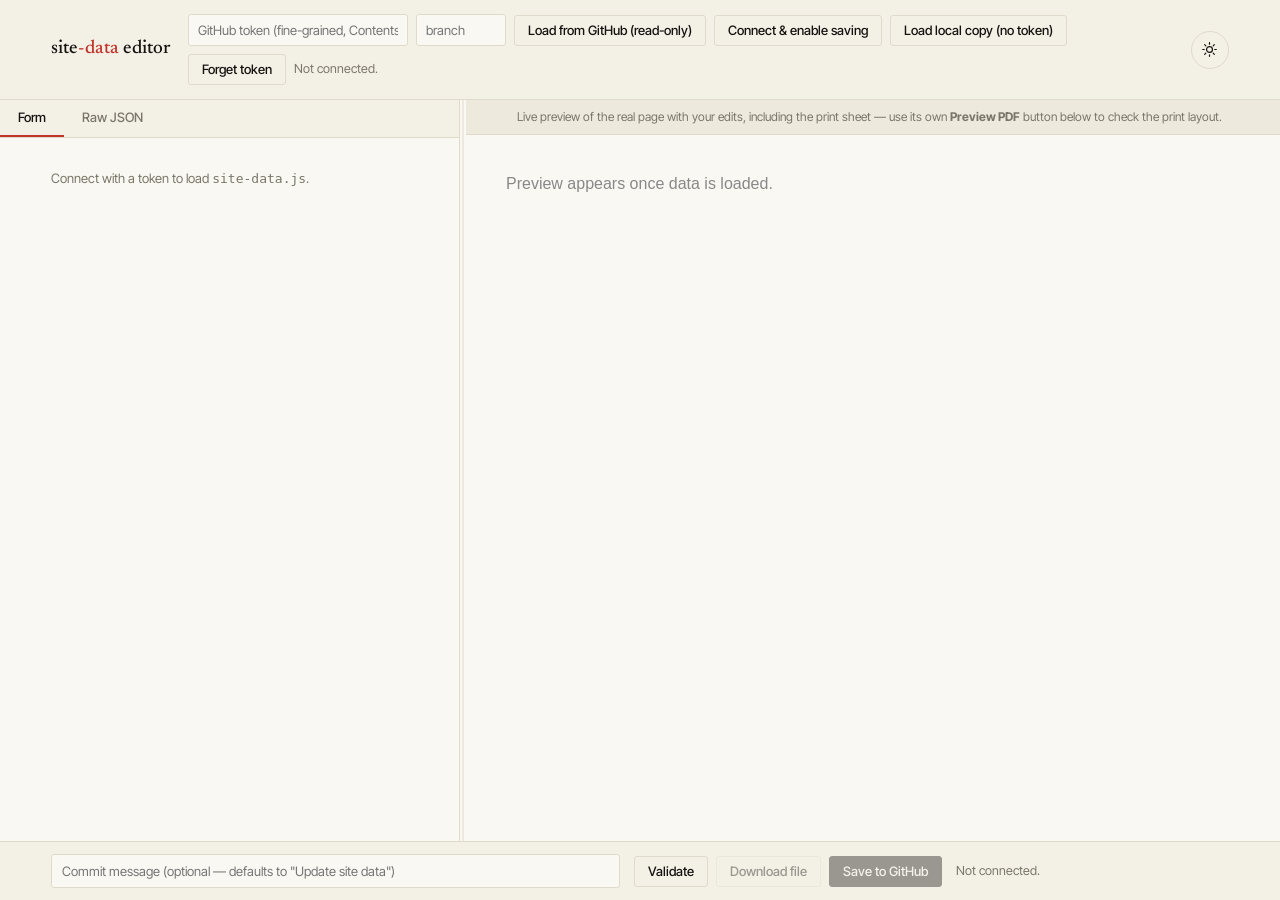
==== admin.html @ d41ab2a5 "Portfolio v2.0" ====
<!doctype html>
<html lang="en">
<head>
<meta charset="UTF-8">
<meta name="viewport" content="width=device-width, initial-scale=1">
<meta name="robots" content="noindex, nofollow">
<title>Site data — admin</title>
<link rel="preconnect" href="https://fonts.googleapis.com">
<link rel="preconnect" href="https://fonts.gstatic.com" crossorigin>
<link href="https://fonts.googleapis.com/css2?family=Inter+Tight:wght@400;500;600&family=Newsreader:ital,opsz,wght@0,6..72,300;0,6..72,400;0,6..72,500;0,6..72,600;1,6..72,300;1,6..72,400&display=swap" rel="stylesheet">
<link rel="stylesheet" href="theme.css">
<style>
  /* This page is not part of the public site's design system — it borrows
     the Hybrid tokens from theme.css for visual continuity, but everything
     below is admin-only layout and is never read by index.html. */

  *{box-sizing:border-box}
  html,body{height:100%}
  :root{--editor-w:460px}
  body{margin:0; background:var(--paper); color:var(--ink-2);
    font:400 15px/1.5 "Inter Tight",system-ui,sans-serif; display:flex; flex-direction:column}

  h1,h2,legend{font-family:"Newsreader",serif; color:var(--ink); font-weight:500}

  /* ---- top bar --------------------------------------------------------- */
  header{border-bottom:1px solid var(--rule); padding:14px var(--pad);
    display:flex; align-items:center; gap:18px; flex-wrap:wrap; background:var(--raise)}
  header h1{font-size:19px; margin:0; white-space:nowrap}
  header h1 em{font-style:normal; color:var(--accent)}
  .conn{display:flex; align-items:center; gap:8px; flex-wrap:wrap; flex:1}
  .conn input[type="password"],.conn input[type="text"]{
    font:400 13px/1 "Inter Tight"; padding:7px 9px; border:1px solid var(--rule);
    border-radius:3px; background:var(--paper); color:var(--ink); min-width:0}
  .conn input[type="password"]{width:220px}
  .conn input.branch{width:90px}
  #connStatus{font-size:12.5px; color:var(--muted)}
  button{font:500 13px/1 "Inter Tight"; padding:8px 13px; border:1px solid var(--ink);
    background:var(--ink); color:var(--block-ink); border-radius:3px; cursor:pointer}
  button.ghost{background:transparent; color:var(--ink); border-color:var(--rule)}
  button.ghost:hover{border-color:var(--ink)}
  button:disabled{opacity:.4; cursor:not-allowed}
  button:focus-visible,input:focus-visible,select:focus-visible,textarea:focus-visible{
    outline:2px solid var(--accent); outline-offset:2px}

  /* Reuses the live site's own toggle pattern (theme.css .tog / html[data-theme]) so
     the admin chrome and the previewed page share one visual language for it. */
  .tog{margin-left:4px; width:38px; height:38px; padding:0; flex:none; display:grid; place-items:center;
    border-radius:50%; border:1.5px solid var(--rule); background:transparent; color:var(--ink);
    transition:border-color var(--fast), transform var(--mid) var(--spring)}
  .tog:hover{border-color:var(--accent); transform:rotate(-28deg)}
  .tog svg{width:17px; height:17px}
  .tog .moon{display:none}
  html[data-theme="dark"] .tog .sun{display:none}
  html[data-theme="dark"] .tog .moon{display:block}

  /* ---- body split -------------------------------------------------------*/
  main{flex:1; display:grid; grid-template-columns:var(--editor-w) 6px 1fr; min-height:0}
  .pane{min-height:0; display:flex; flex-direction:column; padding:0}
  .pane-left{border-right:1px solid var(--rule)}
  .resizer{cursor:col-resize; position:relative; background:transparent}
  .resizer::after{content:""; position:absolute; inset:0 -3px; }
  .resizer::before{content:""; position:absolute; left:50%; top:0; bottom:0; width:1px;
    background:var(--rule); transform:translateX(-50%); transition:background-color var(--fast)}
  .resizer:hover::before,.resizer.dragging::before{background:var(--accent)}
  body.resizing{cursor:col-resize; user-select:none}
  body.resizing iframe{pointer-events:none}
  .tabs{display:flex; border-bottom:1px solid var(--rule); background:var(--raise)}
  .tabs button{flex:none; background:transparent; border:none; border-radius:0;
    color:var(--muted); padding:11px 18px; border-bottom:2px solid transparent}
  .tabs button.active{color:var(--ink); border-bottom-color:var(--accent)}
  .tab-body{flex:1; overflow:auto; padding:18px var(--pad)}

  /* ---- mobile tab switcher (hidden on desktop; see RESPONSIVE) ---------*/
  .mobile-tabs{display:none}

  /* ---- form -------------------------------------------------------------*/
  fieldset.field-object{border:none; margin:0 0 26px; padding:0; min-width:0}
  fieldset.field-object legend{font-size:16px; padding:0 0 8px; margin-bottom:6px;
    border-bottom:1px solid var(--rule); width:100%}
  fieldset.field-object > fieldset.field-object{margin-left:14px; padding-left:14px;
    border-left:1px solid var(--rule-2)}
  label.field{display:block; margin:0 0 12px}
  label.field > span.field-label{display:block; font:600 13px/1.3 "Inter Tight";
    letter-spacing:.01em; color:var(--ink); margin-bottom:6px}
  .field input[type="text"],.field textarea,.field select{
    width:100%; font:400 14px/1.4 "Inter Tight"; padding:8px 10px;
    border:1px solid var(--rule); border-radius:3px; background:var(--paper); color:var(--ink)}
  .field textarea{resize:vertical; min-height:56px}
  .field.checkbox-field{display:flex; align-items:center; gap:8px}
  .field.checkbox-field span.field-label{margin:0}

  .field-array > .field-label{display:block; font:600 13px/1.3 "Inter Tight";
    letter-spacing:.01em; color:var(--ink); margin:0 0 9px}
  .array-list{display:flex; flex-direction:column; gap:8px; margin-bottom:8px}
  .array-leaf-row{display:flex; gap:6px; align-items:flex-start}
  .array-leaf-row input,.array-leaf-row textarea{flex:1}
  .icon-btn{width:26px; height:26px; padding:0; flex:none; line-height:1;
    background:var(--sink); color:var(--ink); border:1px solid var(--rule); border-radius:3px}
  .icon-btn:hover{border-color:var(--ink)}

  .array-card{border:1px solid var(--rule); border-radius:4px; background:var(--raise)}
  .array-card-header{display:flex; align-items:center; gap:8px; padding:9px 10px}
  .array-card-title{flex:1; font:500 13.5px/1.3 "Inter Tight"; color:var(--ink);
    overflow:hidden; text-overflow:ellipsis; white-space:nowrap}
  .array-toggle{background:transparent; border:none; color:var(--muted); font-size:13px;
    padding:0 4px; width:auto; cursor:pointer}
  .array-card-controls{display:flex; gap:4px}
  .array-card-body{padding:4px 14px 14px; border-top:1px solid var(--rule)}
  .present-toggle{display:flex; align-items:center; gap:6px; font-size:12.5px; color:var(--muted)}
  .year-row{display:flex; align-items:center; gap:10px; flex-wrap:wrap}
  .year-row input[type="text"]{width:120px}
  .btn-add{margin-top:2px; background:transparent; color:var(--accent); border:1px dashed var(--rule);
    width:100%}
  .btn-add:hover{border-color:var(--accent)}

  /* ---- raw json tab -------------------------------------------------------*/
  #rawJson{width:100%; height:100%; min-height:420px; font:400 12.5px/1.5 ui-monospace,monospace;
    padding:14px; border:1px solid var(--rule); border-radius:4px; background:var(--sink); color:var(--ink)}
  .raw-actions{display:flex; gap:8px; margin-top:10px}

  /* ---- preview ------------------------------------------------------------*/
  .pane-right{background:var(--sink)}
  .preview-note{font-size:12px; color:var(--muted); padding:8px var(--pad); margin:0;
    border-bottom:1px solid var(--rule)}
  /* iframe#preview{flex:1} alone left ~200px unused: replaced elements like
     <iframe> can carry an intrinsic 300x150 aspect ratio into flex-basis:0%
     sizing in some browsers, so flex-grow doesn't reliably fill the column.
     Absolute-positioning it inside a flex:1 wrapper sidesteps that entirely —
     inset:0 always fills exactly what's left after the note, regardless of
     the iframe's own intrinsic size. */
  .preview-frame-wrap{flex:1; min-height:0; position:relative}
  iframe#preview{position:absolute; inset:0; width:100%; height:100%; border:none; background:var(--paper)}

  /* ---- footer / validation ------------------------------------------------*/
  footer{border-top:1px solid var(--rule); background:var(--raise); padding:12px var(--pad);
    display:flex; align-items:center; gap:14px; flex-wrap:wrap}
  .footer-actions{display:flex; gap:8px; flex-wrap:wrap}
  #status{font-size:12.5px; color:var(--muted); flex:1; min-width:200px}
  #commitMsg{flex:2; min-width:200px; font:400 13px "Inter Tight"; padding:8px 10px;
    border:1px solid var(--rule); border-radius:3px; background:var(--paper); color:var(--ink)}
  #validationList{list-style:none; margin:0; padding:0; font-size:12.5px}
  #validationList li{color:var(--accent); padding:2px 0}
  #validationList.ok li{color:var(--muted)}
  .empty-note{color:var(--muted); font-size:13px}

  /* ---- responsive: single pane + tab switcher below ~860px --------------*/
  @media (max-width:860px){
    header{padding:10px var(--pad)}
    .conn{width:100%; order:3}
    .conn input[type="password"]{width:auto; flex:1 1 140px}
    .conn input.branch{flex:0 1 70px}
    #connStatus{width:100%; order:4}

    .mobile-tabs{display:flex; border-bottom:1px solid var(--rule); background:var(--raise)}
    .mobile-tabs button{flex:1; background:transparent; border:none; border-radius:0;
      color:var(--muted); padding:13px 10px; border-bottom:2px solid transparent; font-weight:500}
    .mobile-tabs button.active{color:var(--ink); border-bottom-color:var(--accent)}

    main{display:block; flex:1; min-height:0}
    .pane{height:100%}
    .pane-left{border-right:0}
    .resizer{display:none}
    main .pane-left{display:none}
    main .pane-right{display:none}
    main[data-active="left"] .pane-left{display:flex}
    main[data-active="right"] .pane-right{display:flex}

    footer{flex-direction:column; align-items:stretch; gap:8px}
    #status{min-width:0}
    #commitMsg{min-width:0}
  }
</style>
</head>
<body>

<header>
  <h1>site<em>-data</em> editor</h1>
  <div class="conn">
    <input type="password" id="tokenInput" placeholder="GitHub token (fine-grained, Contents: read/write)" autocomplete="off">
    <input type="text" id="branchInput" class="branch" placeholder="branch">
    <button id="loadReadonlyBtn" class="ghost">Load from GitHub (read-only)</button>
    <button id="connectBtn" class="ghost">Connect &amp; enable saving</button>
    <button id="loadLocalBtn" class="ghost">Load local copy (no token)</button>
    <button id="forgetBtn" class="ghost">Forget token</button>
    <span id="connStatus">Not connected.</span>
  </div>
  <button class="tog" id="themeToggle" aria-label="Switch to dark theme">
    <svg class="sun" viewBox="0 0 24 24" fill="none" stroke="currentColor" stroke-width="1.7" stroke-linecap="round" aria-hidden="true"><circle cx="12" cy="12" r="4.2"/><path d="M12 2.4v2.2M12 19.4v2.2M21.6 12h-2.2M4.6 12H2.4M18.8 5.2l-1.6 1.6M6.8 17.2l-1.6 1.6M18.8 18.8l-1.6-1.6M6.8 6.8L5.2 5.2"/></svg>
    <svg class="moon" viewBox="0 0 24 24" fill="none" stroke="currentColor" stroke-width="1.7" stroke-linecap="round" stroke-linejoin="round" aria-hidden="true"><path d="M20.5 14.6A8.6 8.6 0 1 1 9.4 3.5a6.9 6.9 0 0 0 11.1 11.1z"/></svg>
  </button>
</header>

<div class="mobile-tabs" id="mobileTabs">
  <button class="mobile-tab-btn active" data-pane="left" type="button">Editor</button>
  <button class="mobile-tab-btn" data-pane="right" type="button">Preview</button>
</div>

<main id="mainSplit" data-active="left">
  <section class="pane pane-left">
    <div class="tabs">
      <button class="tab-btn active" data-tab="form">Form</button>
      <button class="tab-btn" data-tab="raw">Raw JSON</button>
    </div>
    <div class="tab-body" id="formTab">
      <p class="empty-note">Connect with a token to load <code>site-data.js</code>.</p>
    </div>
    <div class="tab-body" id="rawTab" style="display:none">
      <textarea id="rawJson" spellcheck="false"></textarea>
      <div class="raw-actions">
        <button id="applyRawBtn" class="ghost">Apply to form</button>
        <span class="empty-note">Editing here bypasses form widgets — still validated before save.</span>
      </div>
    </div>
  </section>

  <div class="resizer" id="resizer" role="separator" aria-orientation="vertical" aria-label="Resize editor pane"></div>

  <section class="pane pane-right">
    <p class="preview-note">Live preview of the real page with your edits, including the print sheet — use its own <strong>Preview PDF</strong> button below to check the print layout.</p>
    <div class="preview-frame-wrap">
      <iframe id="preview" title="Site preview" srcdoc="<body style='font-family:sans-serif;color:#888;padding:2em'>Preview appears once data is loaded.</body>"></iframe>
    </div>
  </section>
</main>

<footer>
  <input type="text" id="commitMsg" placeholder="Commit message (optional — defaults to &quot;Update site data&quot;)">
  <div class="footer-actions">
    <button id="validateBtn" class="ghost">Validate</button>
    <button id="downloadBtn" class="ghost" disabled>Download file</button>
    <button id="saveBtn" disabled>Save to GitHub</button>
  </div>
  <div id="status">Not connected.</div>
</footer>
<ul id="validationList" class="ok"></ul>


<script>
(() => {
"use strict";

/* ============================================================================
   CONFIG
   ============================================================================ */
const CONFIG = { owner: "amruthvarshan", repo: "amruthvarshan.github.io", dataPath: "site-data.js" };
const API = "https://api.github.com";

/* The fixed header block. Reproduced verbatim on every save — never part of
   the editable data. Keep this in sync with the top of site-data.js by hand
   if the rules themselves ever change; the form/JSON below never touches it. */
const HEADER = `/* ============================================================================
   site-data.js — CONTENT LAYER
   ----------------------------------------------------------------------------
   The only file that changes what the site says. index.html reads from
   here; it contains no content of its own.

   This file is plain JSON assigned to window.SITE, generated and kept in
   sync by /admin.html — the private editor page for this repo. Editing by
   hand still works (it's just JSON below this comment), but the admin page
   is the safer path: it validates the invariants below before committing,
   where a hand edit will not. Whichever way you edit, this header is fixed
   and is reproduced verbatim by the admin page's generator — it is never
   part of the editable data and a hand edit to it will be overwritten on
   the next save from that page.

   LAYOUT ORDER
     The top-level keys below are deliberately ordered to match the page
     itself, top to bottom: nav (the header), then the hero (name/title/
     statement/availability/heroButtons), then one block per page section
     in the order it actually appears (work, writing, career, glance,
     education, about), then contact (the footer). This is for your own
     navigation reading the file top-to-bottom or filling in the admin
     form — it has no effect on rendering; index.html reads each key by
     name, not by position.

   SECTIONS
     work/writing/career/glance/education/about each carry their own
     \`heading\`, \`byline\` and (except work/writing/career) \`subtitle\` —
     the text in that section's own header block on the page. \`byline\`
     can be an empty string where the section has none today (education,
     about) and the paragraph is simply left out rather than rendered
     empty. work/writing/career show a computed item count instead of a
     typed subtitle — \`countLabel\` is just the unit noun ("projects",
     "pieces", "roles"); the number itself always comes from the actual
     length of that section's list, never typed by hand. The section
     numbers (01–06) shown in the margin are likewise always computed
     from this same top-to-bottom order, never stored or typed anywhere.

   NAV / HEROBUTTONS
     \`nav\` is the header's own link row — text and destination for each,
     in the order shown; the sliding underline and scroll-spy follow
     automatically, no matter how many links there are. \`heroButtons\` is
     the hero's row of calls to action — same idea, plus a \`style\` of
     either "solid" (filled) or "outline" for each. Both are plain
     arrays, so the count of links or buttons is just the length of the
     array — add or remove an entry and the page follows.

   PDFBUTTONS
     The header's Preview PDF / Save PDF pair — unlike nav/heroButtons
     these are two fixed, named slots (\`preview\`, \`save\`), not a list,
     since each drives its own distinct behaviour (one toggles the
     on-screen preview, the other triggers the browser's print dialog)
     rather than being an interchangeable link. Each has its own
     \`enabled\`, \`text\` and \`style\` — turn either off, both off, reword
     either, or set either to "solid"/"outline" independently. Disabling
     one never affects the other or the theme toggle beside them.

   TIERS (tools group only, currently)
     1 = expert    2 = strong    3 = working
   The numbers are sort order and nothing else — never shown anywhere as
   digits. An item carrying \`tier\` renders on the web page as a chip with a
   dashed border (the "hover for more" cue), and the matching word from
   \`glance.tierLabels\` appears in a tooltip on hover or keyboard focus.
   There is no colour, weight or size encoding. The PDF ignores \`tier\`
   entirely: paper can't hover, so Tools prints as plain chips with no
   level shown.

   AVAILABILITY
     Controls the "Open to roles" line in the hero's "Currently" card.
     \`open: false\` removes the line entirely — the card ends cleanly after
     the location/since line, nothing is left blank in its place. \`text\`
     is shown only when \`open\` is true, so it never needs clearing when
     toggling off.

   CAREER
     \`from\` / \`to\` are decimal years and drive the timeline geometry.
     2019.75 ≈ October 2019.  \`to: null\` means present — exactly one role
     should carry it, and it should be roles[0], since the hero's
     "Currently" block reads that entry directly.
     Durations are COMPUTED from these — never type "4 yrs" by hand.
     \`line\`   → the one-liner shown on the homepage chart.
     \`detail\` → the bullets revealed when a chart row is expanded in place.
     \`print\`  → the subset that goes on the PDF. This is your page-length dial.
     \`expandAllText\` is the one button above the chart, unrelated to any
     one role.

   AT A GLANCE (glance)
     Renders as a horizontal band below the career chart, five groups by
     default; a sixth wraps cleanly. Items render as chips — keep them to
     2–3 words. Only the "Tools" group is expected to carry \`tier\`.

   WORK
     Renders in the homepage carousel in the order given — there is no
     "see all" page, so \`items\` is the complete list; strongest first.
     \`pdf: true\` also pulls that entry into the CV PDF's Projects section.

   WRITING
     \`excerpt\` is the opening of the piece, 25–45 words — not a summary.
     \`readMoreText\` is the one button label shared by every writing card.
   ========================================================================== */

`;

/* ============================================================================
   SCHEMA
   ============================================================================ */
const SCHEMA = { type:"object", fields: {
  nav: { type:"array", label:"Header navigation", itemLabel:v=>v.text||"(untitled)",
    of:{type:"object", fields:{ text:{type:"text", label:"Link text"}, href:{type:"text", label:"Link target (# anchor or URL)"} }}},
  pdfButtons: { type:"object", label:"Header PDF buttons", fields:{
    preview: { type:"object", label:"Preview PDF button", fields:{
      enabled:{type:"checkbox", label:"Show this button"},
      text:{type:"text", label:"Button text"},
      style:{type:"select", label:"Style", options:["solid","outline"]}
    }},
    save: { type:"object", label:"Save PDF button", fields:{
      enabled:{type:"checkbox", label:"Show this button"},
      text:{type:"text", label:"Button text"},
      style:{type:"select", label:"Style", options:["solid","outline"]}
    }}
  }},
  name: { type:"object", label:"Name", fields:{
    first:{type:"text", label:"First name"}, last:{type:"text", label:"Last name"} }},
  title: { type:"array", label:"Titles", of:{type:"text"} },
  statement: { type:"textarea", label:"Statement" },
  rev: { type:"text", label:"Revision label" },
  availability: { type:"object", label:"Availability (hero \"Currently\" card)", fields:{
    open: { type:"checkbox", label:"Show the \"Open to roles\" line" },
    text: { type:"text", label:"Text shown when open" }
  }},
  heroButtons: { type:"array", label:"Hero buttons", itemLabel:v=>v.text||"(untitled)",
    of:{type:"object", fields:{
      text:{type:"text", label:"Button text"}, href:{type:"text", label:"Link (# anchor, URL, or mailto:)"},
      style:{type:"select", label:"Style", options:["solid","outline"]}
    }}},
  work: { type:"object", label:"Work section", fields:{
    heading:{type:"text", label:"Section heading"}, byline:{type:"textarea", label:"Section byline"},
    countLabel:{type:"text", label:"Count unit (e.g. \"projects\" — the number itself is always computed)"},
    items: { type:"array", label:"Projects", itemLabel:v=>v.title||"(untitled)",
      of:{type:"object", fields:{
        title:{type:"text", label:"Title"}, meta:{type:"text", label:"Meta"},
        pdf:{type:"checkbox", label:"Include in CV PDF"},
        line:{type:"textarea", label:"Line"}, href:{type:"text", label:"URL"} }}}
  }},
  writing: { type:"object", label:"Writing section", fields:{
    heading:{type:"text", label:"Section heading"}, byline:{type:"textarea", label:"Section byline"},
    countLabel:{type:"text", label:"Count unit (e.g. \"pieces\" — the number itself is always computed)"},
    readMoreText:{type:"text", label:"Button text (shared by every writing card)"},
    items: { type:"array", label:"Pieces", itemLabel:v=>v.title||"(untitled)",
      of:{type:"object", fields:{
        title:{type:"text", label:"Title"}, form:{type:"text", label:"Form"}, length:{type:"text", label:"Length"},
        excerpt:{type:"textarea", label:"Excerpt (25–45 words, the opening — not a summary)"}, href:{type:"text", label:"URL"} }}}
  }},
  career: { type:"object", label:"Career section", fields:{
    heading:{type:"text", label:"Section heading"}, byline:{type:"textarea", label:"Section byline"},
    countLabel:{type:"text", label:"Count unit (e.g. \"roles\" — the number itself is always computed)"},
    expandAllText:{type:"text", label:"\"Expand all\" button text"},
    roles: { type:"array", label:"Roles", itemLabel:v=>`${v.company||"(untitled)"} — ${v.role||""}`,
      of:{type:"object", fields:{
        company:{type:"text", label:"Company"}, role:{type:"text", label:"Role"}, where:{type:"text", label:"Location"},
        from:{type:"year", label:"From (decimal year)"},
        to:{type:"year-or-null", label:"To (decimal year — blank/Present for the current role)"},
        dates:{type:"text", label:"Display dates"},
        tone:{type:"select", label:"Tone", options:["ink","accent","muted"]},
        line:{type:"textarea", label:"Homepage line"},
        detail:{type:"array", label:"Detail bullets (chart expand)", of:{type:"textarea"}},
        print:{type:"array", label:"PDF bullets (page-length dial)", of:{type:"textarea"}},
        tags:{type:"array", label:"Tags", of:{type:"text"}}
      }}}
  }},
  glance: { type:"object", label:"At a glance section", fields:{
    heading:{type:"text", label:"Section heading"}, byline:{type:"textarea", label:"Section byline"},
    subtitle:{type:"text", label:"Section margin subtitle"},
    lead: { type:"object", label:"Lead figure", fields:{
      value:{type:"text", label:"Value"}, unit:{type:"text", label:"Unit"}, note:{type:"text", label:"Note"} }},
    tierLabels: { type:"object", label:"Tier labels", fields:{
      "1":{type:"text", label:"Tier 1 (expert)"}, "2":{type:"text", label:"Tier 2 (strong)"}, "3":{type:"text", label:"Tier 3 (working)"} }},
    groups: { type:"array", label:"Groups", itemLabel:v=>v.label||"(untitled)",
      of:{type:"object", fields:{
        label:{type:"text", label:"Group label"},
        items:{type:"array", label:"Items", itemLabel:v=>v.name||"(untitled)",
          of:{type:"object", fields:{ name:{type:"text", label:"Name"}, tier:{type:"tier", label:"Tier"} }}}
      }}}
  }},
  education: { type:"object", label:"Education section", fields:{
    heading:{type:"text", label:"Section heading"}, byline:{type:"textarea", label:"Section byline (leave blank for none)"},
    subtitle:{type:"text", label:"Section margin subtitle"},
    items: { type:"array", label:"Education entries", itemLabel:v=>v.award||"(untitled)",
      of:{type:"object", fields:{
        award:{type:"text", label:"Award"}, school:{type:"text", label:"School"}, dates:{type:"text", label:"Dates"},
        note:{type:"textarea", label:"Note"} }}}
  }},
  about: { type:"object", label:"About section", fields:{
    heading:{type:"text", label:"Section heading"}, byline:{type:"textarea", label:"Section byline (leave blank for none)"},
    subtitle:{type:"text", label:"Section margin subtitle"},
    marginLabel:{type:"text", label:"Margin note label"}, marginNote:{type:"text", label:"Margin note detail"},
    paragraphs: { type:"array", label:"About paragraphs", of:{type:"textarea"} }
  }},
  contact: { type:"array", label:"Contact links (footer)", itemLabel:v=>v.text||"(untitled)",
    of:{type:"object", fields:{ text:{type:"text", label:"Label"}, href:{type:"text", label:"URL"} }}}
}};

/* ============================================================================
   STATE
   ============================================================================ */
let DATA = null;
let currentSha = null;
let siteHtmlCache = null;
const OPEN = new Set();
let updateTimer = null;

const $ = id => document.getElementById(id);
const formTab = $("formTab"), rawTab = $("rawTab"), rawJson = $("rawJson");
const tokenInput = $("tokenInput"), branchInput = $("branchInput");
const connStatus = $("connStatus"), status = $("status");
const saveBtn = $("saveBtn"), downloadBtn = $("downloadBtn"), commitMsg = $("commitMsg");
const validationList = $("validationList");
const preview = $("preview");
/* githubMode flag removed — saving is gated on currentSha + a token being present (see updateSaveAvailability), not on how the data was loaded */

/* ============================================================================
   GITHUB API
   ============================================================================ */
function getBranch(){ return branchInput.value.trim() || sessionStorage.getItem("gh_branch") || "main"; }

async function ghRequest(path, opts = {}){
  const token = sessionStorage.getItem("gh_token");
  const headers = {
    "Accept":"application/vnd.github+json",
    "X-GitHub-Api-Version":"2022-11-28",
    ...(opts.headers || {})
  };
  if(token) headers["Authorization"] = "Bearer " + token;
  const res = await fetch(API + path, { ...opts, headers });
  if(!res.ok){
    let detail = "";
    try{ detail = (await res.json()).message || ""; }catch(_){}
    const err = new Error(`GitHub API ${res.status}${detail ? ": " + detail : ""}`);
    err.status = res.status;
    throw err;
  }
  return res.status === 204 ? null : res.json();
}

function decodeBase64Utf8(b64){
  const binary = atob(b64.replace(/\n/g, ""));
  const bytes = Uint8Array.from(binary, c => c.charCodeAt(0));
  return new TextDecoder("utf-8").decode(bytes);
}
function encodeUtf8Base64(str){
  const bytes = new TextEncoder().encode(str);
  let binary = "";
  bytes.forEach(b => binary += String.fromCharCode(b));
  return btoa(binary);
}

function extractSiteJSON(text){
  const idx = text.indexOf("window.SITE");
  if(idx === -1) throw new Error('"window.SITE" assignment not found in file');
  const start = text.indexOf("{", idx);
  const end = text.lastIndexOf("}");
  if(start === -1 || end === -1 || end < start) throw new Error("Could not locate the JSON object body");
  return text.slice(start, end + 1);
}
function generateFileText(data){
  return HEADER + "window.SITE =\n" + JSON.stringify(data, null, 2) + ";\n";
}

/* ============================================================================
   CONNECT / LOAD / SAVE
   ============================================================================ */
function updateSaveAvailability(){
  saveBtn.disabled = !(currentSha && sessionStorage.getItem("gh_token"));
}

async function connect(){
  const token = tokenInput.value.trim();
  if(!token){ connStatus.textContent = "Enter a token first."; return; }
  sessionStorage.setItem("gh_token", token);
  connStatus.textContent = "Connecting…";
  try{
    const repoInfo = await ghRequest(`/repos/${CONFIG.owner}/${CONFIG.repo}`);
    sessionStorage.setItem("gh_branch", branchInput.value.trim() || repoInfo.default_branch);
    branchInput.value = getBranch();
    connStatus.textContent = `Connected — ${repoInfo.full_name} (${getBranch()})`;
    if(DATA && currentSha){
      /* Already loaded — read-only or otherwise — against a real sha.
         Adding a token here just unlocks saving against what's already
         on screen; re-fetching now would silently discard any edits
         made since that read-only load. */
      updateSaveAvailability();
      status.textContent = "Token accepted — you can now save to GitHub.";
    }else{
      await loadFromGitHub();
    }
  }catch(e){
    connStatus.textContent = "Connection failed: " + e.message;
    sessionStorage.removeItem("gh_token");
  }
}

function forget(){
  sessionStorage.removeItem("gh_token");
  sessionStorage.removeItem("gh_branch");
  tokenInput.value = ""; DATA = null; currentSha = null;
  formTab.innerHTML = '<p class="empty-note">Load <code>site-data.js</code> to begin — "Load from GitHub" works without a token (read-only); add one any time to enable saving.</p>';
  rawJson.value = "";
  preview.srcdoc = "<body style='font-family:sans-serif;color:#888;padding:2em'>Disconnected.</body>";
  saveBtn.disabled = true; downloadBtn.disabled = true;
  connStatus.textContent = "Not connected."; status.textContent = "Not connected.";
  setValidation([]);
}

/* Reads directly from GitHub — works with or without a token, since an
   unauthenticated GET against a public repo's contents endpoint succeeds
   on its own (just at GitHub's lower unauthenticated rate limit). This is
   what lets the page be read, edited and previewed on a machine that has
   no token at all. Saving is a separate capability, gated in
   updateSaveAvailability() on currentSha plus a token actually being
   present — not on how the data got here. */
async function loadFromGitHub(){
  status.textContent = "Loading from GitHub…";
  try{
    const res = await ghRequest(`/repos/${CONFIG.owner}/${CONFIG.repo}/contents/${CONFIG.dataPath}?ref=${encodeURIComponent(getBranch())}`);
    currentSha = res.sha;
    DATA = JSON.parse(extractSiteJSON(decodeBase64Utf8(res.content)));
    OPEN.clear();
    renderForm();
    await refreshPreview();
    runValidation();
    updateSaveAvailability();
    downloadBtn.disabled = false;
    const readOnly = !sessionStorage.getItem("gh_token");
    status.textContent = `Loaded from GitHub — sha ${currentSha.slice(0,7)}` +
      (readOnly ? ". Read-only — add a token above and click Connect to enable saving." : "");
    if(readOnly) connStatus.textContent = `Read-only — ${CONFIG.owner}/${CONFIG.repo} (${getBranch()})`;
  }catch(e){
    status.textContent = "Load failed: " + e.message;
  }
}

/* No-token path: reads site-data.js from wherever admin.html itself is being
   served — the same relative file a static server or GitHub Pages would
   serve it from. Lets the form, validation and preview be tested fully
   before anything touches GitHub. Save-to-GitHub stays disabled in this
   mode since there is no sha to write against; use Download instead. */
async function loadFromLocal(){
  status.textContent = "Loading local copy…";
  try{
    const res = await fetch(new URL(CONFIG.dataPath, location.href), { cache:"no-store" });
    if(!res.ok) throw new Error(`${res.status} fetching ${CONFIG.dataPath} next to admin.html`);
    DATA = JSON.parse(extractSiteJSON(await res.text()));
    currentSha = null;
    OPEN.clear();
    renderForm();
    await refreshPreview();
    runValidation();
    saveBtn.disabled = true; downloadBtn.disabled = false;
    connStatus.textContent = "Local test mode — not connected to GitHub.";
    status.textContent = "Loaded local copy. Save to GitHub is off; use Download to inspect the generated file.";
  }catch(e){
    status.textContent = "Local load failed: " + e.message;
  }
}

function downloadFile(){
  if(!DATA) return;
  const blob = new Blob([generateFileText(DATA)], { type:"text/javascript" });
  const url = URL.createObjectURL(blob);
  const a = document.createElement("a");
  a.href = url; a.download = "site-data.js";
  document.body.appendChild(a); a.click(); a.remove();
  URL.revokeObjectURL(url);
}

async function saveData(){
  if(!DATA || !currentSha || !sessionStorage.getItem("gh_token")){ return; }
  const errors = runValidation();
  if(errors.length){
    const proceed = confirm(`${errors.length} validation issue(s):\n\n${errors.slice(0,12).join("\n")}\n\nSave anyway?`);
    if(!proceed) return;
  }
  const message = commitMsg.value.trim() || "Update site data";
  const text = generateFileText(DATA);
  status.textContent = "Saving…";
  saveBtn.disabled = true;
  try{
    const res = await ghRequest(`/repos/${CONFIG.owner}/${CONFIG.repo}/contents/${CONFIG.dataPath}`, {
      method:"PUT",
      body: JSON.stringify({ message, content: encodeUtf8Base64(text), sha: currentSha, branch: getBranch() })
    });
    currentSha = res.content.sha;
    status.textContent = `Saved — commit ${res.commit.sha.slice(0,7)}. Pages will update in about a minute.`;
  }catch(e){
    if(e.status === 409){
      status.textContent = "Save conflict: the file changed on GitHub since you loaded it. Reloading — reapply your edits.";
      await loadFromGitHub();
    }else{
      status.textContent = "Save failed: " + e.message;
    }
  }finally{
    updateSaveAvailability();
  }
}

/* ============================================================================
   VALIDATION
   ============================================================================ */
function runValidation(){
  const errors = validate(DATA);
  setValidation(errors);
  return errors;
}
function setValidation(errors){
  validationList.innerHTML = "";
  validationList.className = errors.length ? "" : "ok";
  if(!errors.length){
    const li = document.createElement("li"); li.textContent = DATA ? "No issues found." : "";
    validationList.appendChild(li); return;
  }
  errors.forEach(msg => { const li = document.createElement("li"); li.textContent = msg; validationList.appendChild(li); });
}
function validate(data){
  if(!data) return [];
  const errors = [];
  if(data.availability && data.availability.open && !data.availability.text)
    errors.push('availability.text is empty but availability.open is true — the hero would show a blank "Open to roles" line');
  const roles = (data.career && data.career.roles) || [];
  let present = 0;
  roles.forEach((r,i) => {
    const label = `career.roles[${i}] (${r.company || "—"})`;
    if(typeof r.from !== "number") errors.push(`${label}: "from" must be a number`);
    if(r.to !== null && typeof r.to !== "number") errors.push(`${label}: "to" must be a number or null`);
    if(typeof r.from === "number" && typeof r.to === "number" && !(r.from < r.to))
      errors.push(`${label}: "from" must be before "to"`);
    if(r.to === null) present++;
    if(!Array.isArray(r.detail) || r.detail.length === 0) errors.push(`${label}: "detail" should have at least one bullet`);
    if(!Array.isArray(r.print) || r.print.length === 0) errors.push(`${label}: "print" should have at least one bullet`);
    if(!["ink","accent","muted"].includes(r.tone)) errors.push(`${label}: "tone" must be ink, accent or muted`);
  });
  if(roles.length && present === 0) errors.push('career.roles: no role has "to" set to Present — the hero\u2019s "Currently" block needs one');
  if(present > 1) errors.push(`career.roles: ${present} roles are set to Present — only one should be`);
  if(roles.length && roles[0].to !== null) errors.push('career.roles[0] should be the Present role — the hero reads roles[0] directly');

  ((data.glance && data.glance.groups) || []).forEach((g,gi) => {
    (g.items || []).forEach((it,ii) => {
      if(it.tier !== undefined && ![1,2,3].includes(it.tier))
        errors.push(`glance.groups[${gi}].items[${ii}] (${it.name}): tier must be 1, 2 or 3`);
    });
  });

  const required = { work:["title","href"], writing:["title","href"], education:["award","school"] };
  Object.keys(required).forEach(k => {
    ((data[k] && data[k].items) || []).forEach((item,i) => {
      required[k].forEach(req => { if(!item[req]) errors.push(`${k}.items[${i}]: "${req}" is empty`); });
    });
  });

  const linkLists = { nav:["text","href"], heroButtons:["text","href"], contact:["text","href"] };
  Object.keys(linkLists).forEach(k => {
    (data[k] || []).forEach((item,i) => {
      linkLists[k].forEach(req => { if(!item[req]) errors.push(`${k}[${i}]: "${req}" is empty`); });
    });
  });

  try{ JSON.parse(extractSiteJSON(generateFileText(data))); }
  catch(e){ errors.push("Generated file failed to round-trip as valid JSON: " + e.message); }

  return errors;
}

/* ============================================================================
   PREVIEW
   ============================================================================ */
function scheduleUpdate(){
  clearTimeout(updateTimer);
  updateTimer = setTimeout(() => { refreshPreview(); runValidation(); }, 400);
}
async function refreshPreview(){
  try{
    const base = new URL(".", location.href).href;
    if(!siteHtmlCache) siteHtmlCache = await (await fetch(new URL("index.html", base), { cache:"no-store" })).text();
    let html = siteHtmlCache.replace(
      /<script src="site-data\.js"><\/script>/,
      `<script>window.SITE = ${JSON.stringify(DATA)};<\/script>`
    );
    html = html.replace("<head>", `<head><base href="${base}">`);
    preview.srcdoc = html;
  }catch(e){
    preview.srcdoc = `<body style="font-family:sans-serif;color:#888;padding:2em">Preview unavailable: ${e.message}</body>`;
  }
}

/* ============================================================================
   PATH HELPERS
   ============================================================================ */
function getPath(obj, path){ return path.reduce((o,k) => (o == null ? o : o[k]), obj); }
function setPath(obj, path, val){
  let o = obj;
  for(let i = 0; i < path.length - 1; i++) o = o[path[i]];
  o[path[path.length - 1]] = val;
}
function deletePath(obj, path){
  let o = obj;
  for(let i = 0; i < path.length - 1; i++) o = o[path[i]];
  delete o[path[path.length - 1]];
}
function moveItem(arrPath, delta){
  const arr = getPath(DATA, arrPath.slice(0, -1));
  const i = arrPath[arrPath.length - 1];
  const j = i + delta;
  if(j < 0 || j >= arr.length) return;
  [arr[i], arr[j]] = [arr[j], arr[i]];
  renderForm();
}
function removeItem(arrPath){
  const arr = getPath(DATA, arrPath.slice(0, -1));
  const i = arrPath[arrPath.length - 1];
  arr.splice(i, 1);
  renderForm();
}
function blankValue(schema){
  switch(schema.type){
    case "text": case "textarea": return "";
    case "checkbox": return false;
    case "select": return schema.options[0];
    case "year": return new Date().getFullYear();
    case "year-or-null": return null;
    case "object": { const o = {}; for(const k in schema.fields) if(schema.fields[k].type !== "tier") o[k] = blankValue(schema.fields[k]); return o; }
    case "array": return [];
    default: return "";
  }
}

/* ============================================================================
   FORM RENDERING (leaf inputs mutate DATA + debounce; structural edits re-render)
   ============================================================================ */
function el(tag, cls, text){ const n = document.createElement(tag); if(cls) n.className = cls; if(text !== undefined) n.textContent = text; return n; }
function mkIconBtn(label, title, onClick){
  const b = document.createElement("button"); b.type = "button"; b.className = "icon-btn"; b.title = title; b.textContent = label;
  b.addEventListener("click", onClick); return b;
}

function renderNode(schema, value, path){
  switch(schema.type){
    case "text": return renderTextLike(schema, value, path, false);
    case "textarea": return renderTextLike(schema, value, path, true);
    case "checkbox": return renderCheckbox(schema, value, path);
    case "select": return renderSelect(schema, value, path);
    case "tier": return renderTier(schema, value, path);
    case "year": return renderYear(schema, value, path, false);
    case "year-or-null": return renderYear(schema, value, path, true);
    case "object": return renderObject(schema, value, path);
    case "array": return renderArray(schema, value, path);
    default: return document.createTextNode("");
  }
}

function renderTextLike(schema, value, path, multiline){
  const wrap = el("label", "field");
  if(schema.label) wrap.appendChild(el("span", "field-label", schema.label));
  const input = document.createElement(multiline ? "textarea" : "input");
  if(!multiline) input.type = "text";
  input.value = value ?? "";
  input.addEventListener("input", () => { setPath(DATA, path, input.value); scheduleUpdate(); });
  wrap.appendChild(input);
  return wrap;
}
function renderCheckbox(schema, value, path){
  const wrap = el("label", "field checkbox-field");
  const input = document.createElement("input"); input.type = "checkbox"; input.checked = !!value;
  input.addEventListener("change", () => { setPath(DATA, path, input.checked); scheduleUpdate(); });
  wrap.appendChild(input);
  if(schema.label) wrap.appendChild(el("span", "field-label", schema.label));
  return wrap;
}
function renderSelect(schema, value, path){
  const wrap = el("label", "field");
  if(schema.label) wrap.appendChild(el("span", "field-label", schema.label));
  const sel = document.createElement("select");
  schema.options.forEach(o => { const opt = document.createElement("option"); opt.value = o; opt.textContent = o; if(o === value) opt.selected = true; sel.appendChild(opt); });
  sel.addEventListener("change", () => { setPath(DATA, path, sel.value); scheduleUpdate(); });
  wrap.appendChild(sel);
  return wrap;
}
function renderTier(schema, value, path){
  const wrap = el("label", "field");
  if(schema.label) wrap.appendChild(el("span", "field-label", schema.label));
  const sel = document.createElement("select");
  [["", "— none —"], ["1", "1 · Expert"], ["2", "2 · Strong"], ["3", "3 · Working"]].forEach(([v,t]) => {
    const opt = document.createElement("option"); opt.value = v; opt.textContent = t;
    if((value === undefined && v === "") || String(value) === v) opt.selected = true;
    sel.appendChild(opt);
  });
  sel.addEventListener("change", () => {
    if(sel.value === "") deletePath(DATA, path); else setPath(DATA, path, Number(sel.value));
    scheduleUpdate();
  });
  wrap.appendChild(sel);
  return wrap;
}
function renderYear(schema, value, path, nullable){
  const wrap = el("label", "field");
  if(schema.label) wrap.appendChild(el("span", "field-label", schema.label));
  const row = el("div", "year-row");
  const input = document.createElement("input"); input.type = "text"; input.inputMode = "decimal";
  input.value = (value === null || value === undefined) ? "" : String(value);
  input.disabled = nullable && value === null;
  input.addEventListener("input", () => {
    if(input.value.trim() === "") return;
    const n = parseFloat(input.value);
    if(!Number.isNaN(n)){ setPath(DATA, path, n); scheduleUpdate(); }
  });
  row.appendChild(input);
  if(nullable){
    const cbLabel = el("label", "present-toggle");
    const cb = document.createElement("input"); cb.type = "checkbox"; cb.checked = value === null;
    cb.addEventListener("change", () => {
      if(cb.checked){ setPath(DATA, path, null); input.value = ""; input.disabled = true; }
      else { input.disabled = false; input.focus(); }
      scheduleUpdate();
    });
    cbLabel.appendChild(cb); cbLabel.appendChild(document.createTextNode(" Present"));
    row.appendChild(cbLabel);
  }
  wrap.appendChild(row);
  return wrap;
}
function renderObject(schema, value, path){
  const wrap = el("fieldset", "field-object");
  if(schema.label){ const legend = document.createElement("legend"); legend.textContent = schema.label; wrap.appendChild(legend); }
  for(const key in schema.fields) wrap.appendChild(renderNode(schema.fields[key], value[key], path.concat(key)));
  return wrap;
}
function renderArray(schema, value, path){
  const wrap = el("div", "field-array");
  if(schema.label) wrap.appendChild(el("div", "field-label", schema.label));
  const list = el("div", "array-list");
  value.forEach((item, i) => {
    const itemPath = path.concat(i);
    list.appendChild(schema.of.type === "object"
      ? renderArrayObjectItem(schema, item, itemPath, i, value.length)
      : renderArrayLeafItem(schema.of, item, itemPath));
  });
  wrap.appendChild(list);
  const addBtn = el("button", "btn-add", "+ Add");
  addBtn.type = "button";
  addBtn.addEventListener("click", () => { value.push(blankValue(schema.of)); renderForm(); });
  wrap.appendChild(addBtn);
  return wrap;
}
function renderArrayLeafItem(leafSchema, value, path){
  const row = el("div", "array-leaf-row");
  const input = document.createElement(leafSchema.type === "textarea" ? "textarea" : "input");
  if(leafSchema.type !== "textarea") input.type = "text";
  input.value = value ?? "";
  input.addEventListener("input", () => { setPath(DATA, path, input.value); scheduleUpdate(); });
  row.appendChild(input);
  row.appendChild(mkIconBtn("×", "Remove", () => removeItem(path)));
  return row;
}
function renderArrayObjectItem(arraySchema, value, path, index, total){
  const key = path.join(".");
  const card = el("div", "array-card");
  const header = el("div", "array-card-header");
  const toggle = mkIconBtn(OPEN.has(key) ? "\u25be" : "\u25b8", "Expand/collapse", () => { OPEN.has(key) ? OPEN.delete(key) : OPEN.add(key); renderForm(); });
  toggle.className = "array-toggle";
  header.appendChild(toggle);
  header.appendChild(el("span", "array-card-title", arraySchema.itemLabel ? arraySchema.itemLabel(value) : `#${index + 1}`));
  const controls = el("div", "array-card-controls");
  const up = mkIconBtn("\u2191", "Move up", () => moveItem(path, -1)); if(index === 0) up.disabled = true;
  const down = mkIconBtn("\u2193", "Move down", () => moveItem(path, 1)); if(index === total - 1) down.disabled = true;
  controls.appendChild(up); controls.appendChild(down);
  controls.appendChild(mkIconBtn("×", "Remove", () => removeItem(path)));
  header.appendChild(controls);
  card.appendChild(header);
  if(OPEN.has(key)){
    const body = el("div", "array-card-body");
    for(const fkey in arraySchema.of.fields) body.appendChild(renderNode(arraySchema.of.fields[fkey], value[fkey], path.concat(fkey)));
    card.appendChild(body);
  }
  return card;
}
function renderForm(){
  formTab.innerHTML = "";
  formTab.appendChild(renderNode(SCHEMA, DATA, []));
  rawJson.value = JSON.stringify(DATA, null, 2);
}

/* ============================================================================
   WIRING
   ============================================================================ */
$("connectBtn").addEventListener("click", connect);
$("loadReadonlyBtn").addEventListener("click", loadFromGitHub);
$("loadLocalBtn").addEventListener("click", loadFromLocal);
$("forgetBtn").addEventListener("click", forget);
saveBtn.addEventListener("click", saveData);
downloadBtn.addEventListener("click", downloadFile);
$("validateBtn").addEventListener("click", runValidation);
$("applyRawBtn").addEventListener("click", () => {
  try{
    DATA = JSON.parse(rawJson.value);
    OPEN.clear();
    renderForm();
    scheduleUpdate();
    status.textContent = "Raw JSON applied.";
  }catch(e){
    status.textContent = "Raw JSON is invalid: " + e.message;
  }
});
document.querySelectorAll(".tab-btn").forEach(btn => {
  btn.addEventListener("click", () => {
    document.querySelectorAll(".tab-btn").forEach(b => b.classList.remove("active"));
    btn.classList.add("active");
    const tab = btn.dataset.tab;
    formTab.style.display = tab === "form" ? "" : "none";
    rawTab.style.display = tab === "raw" ? "" : "none";
  });
});

/* ---- resizable editor pane (desktop) --------------------------------------
   Drag updates --editor-w directly for a live-tracking split; the width is
   only persisted to localStorage once, on release, not on every pixel of
   movement. Pointer capture means the drag keeps tracking even if the
   cursor slips past the thin handle mid-move. */
(function initResizer(){
  const resizer = $("resizer");
  const mainEl = $("mainSplit");
  let dragging = false;

  function clamp(px){
    const min = 320, max = Math.min(900, window.innerWidth - 360);
    return Math.max(min, Math.min(max, px));
  }
  resizer.addEventListener("pointerdown", (e) => {
    dragging = true;
    resizer.classList.add("dragging");
    document.body.classList.add("resizing");
    resizer.setPointerCapture(e.pointerId);
  });
  resizer.addEventListener("pointermove", (e) => {
    if(!dragging) return;
    const rect = mainEl.getBoundingClientRect();
    const w = clamp(e.clientX - rect.left);
    document.documentElement.style.setProperty("--editor-w", w + "px");
  });
  function endDrag(){
    if(!dragging) return;
    dragging = false;
    resizer.classList.remove("dragging");
    document.body.classList.remove("resizing");
    try{ localStorage.setItem("admin_editor_w", getComputedStyle(document.documentElement).getPropertyValue("--editor-w").trim()); }catch(_){}
  }
  resizer.addEventListener("pointerup", endDrag);
  resizer.addEventListener("pointercancel", endDrag);

  try{
    const saved = localStorage.getItem("admin_editor_w");
    if(saved) document.documentElement.style.setProperty("--editor-w", saved);
  }catch(_){}
})();

/* ---- mobile tab switcher (Editor / Preview) -------------------------------
   Only visually active under the responsive breakpoint — main's data-active
   attribute drives which pane is display:flex there. Harmless at desktop
   widths, where CSS shows both panes regardless of this attribute. */
(function initMobileTabs(){
  const mainEl = $("mainSplit");
  document.querySelectorAll(".mobile-tab-btn").forEach(btn => {
    btn.addEventListener("click", () => {
      document.querySelectorAll(".mobile-tab-btn").forEach(b => b.classList.remove("active"));
      btn.classList.add("active");
      mainEl.dataset.active = btn.dataset.pane;
    });
  });
})();

/* ---- light/dark toggle for the admin chrome itself ------------------------
   Independent of the previewed page's own theme (which lives inside the
   iframe and follows the site's own toggle/system preference) — this one
   is just for editing comfortably in low light, and is remembered between
   visits since there's nothing sensitive in a display preference. */
(function initThemeToggle(){
  const btn = $("themeToggle");
  function apply(t){
    document.documentElement.dataset.theme = t;
    btn.setAttribute("aria-label", t === "dark" ? "Switch to light theme" : "Switch to dark theme");
  }
  let saved = null;
  try{ saved = localStorage.getItem("admin_theme"); }catch(_){}
  apply(saved || "light");
  btn.addEventListener("click", () => {
    const next = document.documentElement.dataset.theme === "dark" ? "light" : "dark";
    apply(next);
    try{ localStorage.setItem("admin_theme", next); }catch(_){}
  });
})();

/* Resume a session-scoped token/branch if the tab still has one. */
(function init(){
  const savedToken = sessionStorage.getItem("gh_token");
  const savedBranch = sessionStorage.getItem("gh_branch");
  if(savedBranch) branchInput.value = savedBranch;
  if(savedToken){ tokenInput.value = savedToken; connect(); }
})();

})();
</script>
</body>
</html>
---- theme.css ----
/* ============================================================================
   theme.css — THE THEME LAYER
   ----------------------------------------------------------------------------
   Contents
     1.  Tokens (colour, type, space, motion)
     2.  Reset & base
     3.  Motion primitives  (reveal, progress, reduced-motion)
     4.  Header & nav
     5.  Grid system        (.wrap / .g / .mg / .shead)
     6.  Hero
     7.  At a glance band
     8.  Carousel           (work + writing)
     9.  Career chart
     10. Buttons & links
     11. Prose blocks
     12. Footer
     13. CV page extras
     14. Responsive
     15. Print

   Everything is driven by the tokens in §1. Change a token, the whole
   site follows. No colour is hard-coded anywhere below §1.
   ========================================================================== */

/* ============================================================
   1. TOKENS
   ============================================================ */
:root{
  /* --- light palette --- */
  --paper:#FAF8F2;          /* page background                       */
  --raise:#F3F0E6;          /* banded sections, hover fills          */
  --sink:#EDE9DC;           /* deepest neutral fill                  */
  --ink:#14130F;            /* primary text, solid blocks            */
  --ink-2:#3B3930;          /* body text                             */
  --muted:#7A7769;          /* secondary text                        */
  --faint:#A5A292;          /* labels, axis, margin notes            */
  --rule:#E0DACB;           /* structural hairlines                  */
  --rule-2:#EBE6D8;         /* soft dividers, empty track            */
  --accent:#C2352B;         /* the single accent — editorial red     */
  --accent-ink:#FAF8F2;     /* text on accent                        */
  --block-ink:#FAF8F2;      /* text on --ink blocks                  */
  --lift:0 16px 38px rgba(20,19,15,.14);

  /* --- geometry --- */
  --pad:clamp(20px,4vw,56px);   /* page side padding                 */
  --gutter:158px;               /* the margin column                 */
  --gap:44px;                   /* margin column → content gap       */
  --max:1280px;

  /* --- motion --- */
  --ease:cubic-bezier(.22,.61,.36,1);
  --spring:cubic-bezier(.2,.9,.3,1);
  --overshoot:cubic-bezier(.34,1.56,.64,1); /* actually bounces past 1 — for one-shot grow-ins only */
  --fast:.2s; --mid:.34s; --slow:.7s;
}

html[data-theme="dark"]{
  --paper:#131310;
  --raise:#1A1915;
  --sink:#22201B;
  --ink:#EDE9DC;
  --ink-2:#CFCAB9;
  --muted:#8B8878;
  --faint:#6E6B5E;
  --rule:rgba(237,233,220,.16);
  --rule-2:rgba(237,233,220,.08);
  --accent:#E8624F;
  --accent-ink:#131310;
  --block-ink:#131310;
  --lift:0 16px 44px rgba(0,0,0,.55);
}

/* The theme crossfade. Added for half a second during a switch, then
   removed — so it never slows down ordinary hover transitions. */
html.theming, html.theming *{
  transition:background-color .5s ease, color .5s ease, border-color .5s ease,
             fill .5s ease, stroke .5s ease, box-shadow .5s ease !important;
}

/* ============================================================
   2. RESET & BASE
   ============================================================ */
*{box-sizing:border-box}
html{-webkit-text-size-adjust:100%; scroll-behavior:smooth}
body{
  margin:0; background:var(--paper); color:var(--ink);
  font:400 17px/1.62 "Inter Tight",system-ui,-apple-system,sans-serif;
  -webkit-font-smoothing:antialiased; overflow-x:hidden;
}
a{color:inherit; text-decoration:none}
button{font:inherit; color:inherit}
:focus-visible{outline:2px solid var(--accent); outline-offset:4px; border-radius:2px}
::selection{background:var(--accent); color:var(--accent-ink)}
.wrap{max-width:var(--max); margin:0 auto; padding:0 var(--pad)}
.sr{position:absolute; width:1px; height:1px; overflow:hidden; clip:rect(0 0 0 0); white-space:nowrap}

/* ============================================================
   3. MOTION PRIMITIVES
   ============================================================ */
.rv{opacity:0; transform:translateY(15px);
  transition:opacity var(--slow) var(--ease), transform var(--slow) var(--ease)}
.rv.in{opacity:1; transform:none}
.rv.d1{transition-delay:.07s} .rv.d2{transition-delay:.14s} .rv.d3{transition-delay:.21s}
.no-js .rv{opacity:1; transform:none}

#prog{position:fixed; top:0; left:0; height:2px; width:100%; transform:scaleX(0);
  transform-origin:0 50%; background:var(--accent); z-index:200; pointer-events:none}

@media (prefers-reduced-motion:reduce){
  html{scroll-behavior:auto}
  .rv{opacity:1!important; transform:none!important; transition:none!important}
  #prog{display:none}
  *,*::before,*::after{transition-duration:.01ms!important; animation-duration:.01ms!important}
}

/* ============================================================
   4. HEADER & NAV
   ============================================================ */
header{position:sticky; top:0; z-index:150;
  background:color-mix(in srgb, var(--paper) 86%, transparent);
  backdrop-filter:blur(12px) saturate(1.3);
  border-bottom:1px solid var(--rule)}
header .wrap{display:flex; align-items:center; gap:20px; height:66px}
.sig{font:500 16px/1 "Inter Tight",sans-serif; letter-spacing:-.01em; white-space:nowrap}
.sig i{font-style:normal; color:var(--muted); font-weight:400; margin-left:10px}
nav{position:relative; margin-left:auto; display:flex; gap:2px; align-items:center}
nav a{position:relative; padding:9px 13px; font:400 15px/1 "Inter Tight",sans-serif;
  color:var(--muted); transition:color var(--fast)}
nav a:hover, nav a[aria-current="true"]{color:var(--ink)}
#ink{position:absolute; bottom:2px; left:0; height:2px; width:0; background:var(--accent);
  border-radius:1px; opacity:0;
  transition:transform var(--mid) var(--spring), width var(--mid) var(--spring), opacity var(--fast)}
.tog{margin-left:10px; width:38px; height:38px; flex:none; display:grid; place-items:center;
  border:1px solid var(--rule); border-radius:50%; background:transparent; cursor:pointer;
  transform:translate(var(--magx,0px),var(--magy,0px));
  transition:border-color var(--fast), transform var(--mid) cubic-bezier(.3,1.5,.5,1)}
.tog:hover{border-color:var(--accent); transform:translate(var(--magx,0px),var(--magy,0px)) rotate(-28deg)}
.tog svg{width:17px; height:17px}
.tog .moon{display:none}
html[data-theme="dark"] .tog .sun{display:none}
html[data-theme="dark"] .tog .moon{display:block}
/* Invisible at desktop — display:contents removes this wrapper from the
   box tree entirely, so preview/save/tog stay true flex children of
   header .wrap, laid out exactly as if this div weren't there. It only
   becomes a real box at the mobile breakpoint below, where it's turned
   into one deliberate row instead of three items independently deciding
   whether they fit. */
.hdr-actions{display:contents}

/* ============================================================
   5. GRID SYSTEM
   The whole site is one two-column grid: a narrow right-aligned
   margin column for metadata, and a content column. Every
   section obeys it, so the eye learns one scanning position.
   ============================================================ */
.g{display:grid; grid-template-columns:var(--gutter) 1fr; gap:var(--gap)}
.mg{font:400 12.5px/1.55 "Inter Tight",sans-serif; color:var(--faint); text-align:right}
.mg em{font-style:normal; display:block; color:var(--accent)}
.mg b{display:block; font:600 19px/1.2 "Newsreader",serif; color:var(--ink)}
.mg span{display:block}

/* Sections are separated by air and a drawn rule, never by a bare <hr>. */
section{padding:clamp(56px,7.4vw,100px) 0}
/* Hero and Work are both plain (unbanded) sections, so without this they'd
   run together with nothing but whitespace between them — every other
   section boundary already gets a seam for free from .band's own border.
   Uses the adjacent-sibling combinator rather than #work directly, so it
   keeps working if a section ever gets reordered or renamed. */
.hero + section{border-top:1px solid var(--rule)}
.shead{margin-bottom:clamp(30px,4vw,48px)}
.shead .no{font:400 12.5px/1.55 "Inter Tight",sans-serif; color:var(--faint); text-align:right; padding-top:6px}
.shead .no em{font-style:normal; display:block; color:var(--accent)}
.shead h2{font:400 clamp(27px,3.4vw,42px)/1.05 "Newsreader",serif;
  letter-spacing:-.02em; margin:0}
.shead p{margin:10px 0 0; font:400 15.5px/1.55 "Inter Tight",sans-serif; color:var(--muted); max-width:52ch}
.shead .line{height:1px; background:var(--rule); margin-top:22px;
  transform:scaleX(0); transform-origin:0 50%; transition:transform 1.1s var(--ease) .15s}
.rv.in .line, .shead.in .line{transform:scaleX(1)}

/* ============================================================
   6. HERO
   ============================================================ */
/* Raised like the alternating bands below (Writing/Skills/About), so the
   rhythm holds from the very top: hero and Work were both plain paper,
   the only adjacent pair on the page that didn't alternate. No border-top
   here to match — the header already draws its own border-bottom right
   above, and .hero + section already draws the separating line below. */
.hero{padding:clamp(48px,7.5vw,96px) 0 clamp(40px,6vw,76px); background:var(--raise)}
/* Registering --mx/--my lets the browser treat them as real animatable
   percentages rather than opaque strings, which is what makes the
   transition below actually glide instead of snapping straight to the
   new value — this is the whole mechanism behind the glow feeling like
   one continuous light gliding across the page rather than a series of
   independent per-section flicks. */
@property --mx{syntax:"<percentage>"; inherits:true; initial-value:50%}
@property --my{syntax:"<percentage>"; inherits:true; initial-value:0%}
/* Applied to every major section (see the page-wide pointermove handler) —
   not hover-triggered like .card, since with several of these stacked
   down the page there's always exactly one "current" section rather than
   a clear in/out edge. JS toggles .spot-on on whichever section the
   pointer is actually over, so entering a new one fades its glow in
   while the previous one fades out — two ordinary opacity transitions
   overlapping, which is what makes the handoff between sections read as
   one glow moving rather than one switching off and another switching on. */
.spotlight{position:relative; isolation:isolate}
.spotlight::before{content:""; position:absolute; inset:0; z-index:-1; pointer-events:none;
  opacity:0; transition:opacity .5s var(--ease), --mx .6s var(--ease), --my .6s var(--ease);
  background:radial-gradient(560px circle at var(--mx) var(--my),
    color-mix(in srgb, var(--accent) 8%, transparent), transparent 68%)}
.spotlight.spot-on::before{opacity:1}
/* On entry into a section, the JS positions the glow here BEFORE fading
   it in — without this override, --mx/--my's own .6s transition would
   still be running, so the glow would visibly glide in from wherever it
   was last left in this section (possibly seconds ago, off in a corner)
   rather than simply appearing where the cursor actually entered. This
   class drops the position transition for exactly one frame so that
   first placement is instant; only opacity still eases in. */
.spotlight.spot-snap::before{transition:opacity .5s var(--ease)}
.nm{font:400 clamp(46px,9.6vw,124px)/.94 "Newsreader",serif;
  letter-spacing:-.028em; margin:0}
/* Per-letter reveal, wired up once on load by the hero script — JS builds
   these spans and adds .nmstagger-in a frame later; if JS never runs (or
   reduced motion is on, see RESPONSIVE below) the name stays as plain,
   fully visible text with none of this markup, per the motion contract.
   Named .nmstagger rather than the more obvious "split" specifically
   because .split already exists as the hero's own two-column layout class
   below the name — reusing it here would grid-ify the name itself and
   blockify its span children, which is exactly the bug this avoids.
   Selector is "span span" (two levels), not "span" — the letter-spans
   sit two deep (.nm > #first/#last > letter), so a plain descendant
   "span" would also match #first and #last themselves and, being more
   specific than ".nm .last", silently win their own transition property —
   which is exactly what was overriding .last's hover transition and
   making it feel instant/abrupt instead of eased. */
.nm.nmstagger span span{display:inline-block; opacity:0; transform:translateY(16px);
  transition:opacity .5s var(--ease), transform .5s var(--ease)}
.nm.nmstagger.nmstagger-in span span{opacity:1; transform:none}
.nm .last{display:inline-block; background:var(--accent); color:var(--accent-ink);
  padding:.15em .15em .015em; margin-top:.05em;
  transition:transform .6s var(--ease), letter-spacing .6s var(--ease)}
.nm:hover .last{transform:translateX(7px); letter-spacing:.006em}
.byl{display:flex; flex-wrap:wrap; gap:0 17px; margin:24px 0 0; padding:0; list-style:none}
.byl li{font:700 clamp(16px,1.6vw,21px)/1 "Inter Tight",sans-serif; color:var(--ink); position:relative; padding-left:18px}
.byl li:first-child{padding-left:0}
.byl li:not(:first-child)::before{content:""; position:absolute; left:0; top:50%; transform:translateY(-50%);
  width:1px; height:12px; background:var(--rule)}
.stmt{font:300 clamp(23px,3vw,36px)/1.36 "Newsreader",serif; color:var(--ink-2);
  max-width:22ch; margin:0; letter-spacing:-.01em}

/* The hero splits below the name so the full width is used: statement on the
   left, a small live "currently" block on the right. */
.split{display:grid; grid-template-columns:1.25fr .75fr; gap:var(--gap);
  align-items:start; margin-top:clamp(30px,4vw,50px);
  padding-top:clamp(26px,3vw,38px); border-top:1px solid var(--rule)}
.nowcard h4{font:500 10.5px/1 "Inter Tight",sans-serif; letter-spacing:.17em; text-transform:uppercase;
  color:var(--faint); margin:0 0 13px}
.nowcard .r{font:600 21px/1.2 "Newsreader",serif; margin:0}
.nowcard .c{font:400 15px/1.5 "Inter Tight",sans-serif; color:var(--ink-2); margin:5px 0 0}
.nowcard .c b{font-weight:500; color:var(--accent)}
.nowcard .w{font:400 13.5px/1.5 "Inter Tight",sans-serif; color:var(--muted); margin:3px 0 0}
.nowcard .open{display:inline-flex; align-items:center; gap:8px; margin-top:16px;
  font:400 13.5px/1 "Inter Tight",sans-serif; color:var(--muted)}
.nowcard .open i{width:7px; height:7px; border-radius:50%; background:var(--accent); flex:none}

/* ============================================================
   7. AT A GLANCE
   A horizontal band, not a rail — it fills the width under the
   hero instead of stretching the hero vertically.
   ============================================================ */
.band{background:var(--raise); border-top:1px solid var(--rule); border-bottom:1px solid var(--rule)}
.glance{display:grid; grid-template-columns:auto repeat(5,minmax(0,230px)); justify-content:space-between;
  gap:clamp(20px,2.6vw,40px); padding-block:clamp(30px,4vw,44px); align-items:start}
.lead{padding-right:clamp(18px,2.4vw,34px); border-right:1px solid var(--rule)}
.lead b{display:block; font:400 clamp(42px,5vw,60px)/.9 "Newsreader",serif; letter-spacing:-.03em;
  font-variant-numeric:tabular-nums}
.lead b i{font-style:normal; font-size:.36em; color:var(--muted); margin-left:.22em; letter-spacing:0}
/* Child combinator, not descendant — .num sits two levels deep (inside b),
   so a plain ".lead span" would also catch it and override its size and
   colour down to the note line's small muted style. Scoping to a direct
   child means it only ever matches the actual note span, regardless of
   what .num or anything else inside b is later named. */
.lead > span{display:block; font:400 13px/1.4 "Inter Tight",sans-serif; color:var(--muted); margin-top:9px; max-width:14ch}
.grp h4{font:500 10.5px/1 "Inter Tight",sans-serif; letter-spacing:.17em; text-transform:uppercase;
  color:var(--faint); margin:0 0 11px}
/* Chips, not a stacked list — the same fix that made the CV section's
   tags and the PDF's Tools list readable: flowing items in a line need
   a real visual boundary per item, or they blur into one run-on line.
   flex-wrap is what lets this same markup serve both layouts below —
   narrow desktop columns naturally wrap one chip per line most of the
   time (not enough width for two), and the wide mobile layout wraps
   several per line — so crossing that breakpoint reflows the identical
   chips rather than swapping to a different visual language. */
.grp ul{list-style:none; margin:0; padding:0; display:flex; flex-wrap:wrap; gap:8px}
/* Filled, no border, no hover colour-shift — a border plus an accent-on-
   hover state is literally .btn's own visual language, which is exactly
   what made the CV tags read as clickable before that got fixed. Flat
   fill reads as a static label instead, here as much as there. */
.grp li{font:400 13.5px/1 "Inter Tight",sans-serif; color:var(--ink-2); background:var(--sink);
  padding:6px 12px; border-radius:3px; transition:opacity var(--fast), transform var(--fast) var(--spring)}
.grp li:hover{transform:scale(1.05)}
.grp.dim li:not(:hover){opacity:.32}

/* A tiered item's "hover for more" cue moves from a text-underline to a
   dashed border on the chip itself. Underlining text that sits inside a
   filled box collides with the box's own bottom edge — same pixel row,
   one visually erasing the other — so the cue needs its own line to own;
   the chip's border is that line, and a chip with no border to begin
   with has nothing left for it to collide with. */
.grp li.has-tip{position:relative; cursor:default; border:1px dashed var(--rule);
  padding:5px 11px; transition:opacity var(--fast), border-color var(--fast), transform var(--fast) var(--spring)}
.grp li.has-tip:hover{border-color:var(--muted)}
.tip{position:absolute; left:0; bottom:calc(100% + 9px); z-index:5;
  font:500 11.5px/1 "Inter Tight",sans-serif; color:var(--accent-ink); background:var(--accent);
  padding:5px 9px; border-radius:3px; white-space:nowrap;
  opacity:0; pointer-events:none; transform:translateY(4px);
  transition:opacity var(--fast), transform var(--fast)}
.tip::after{content:""; position:absolute; top:100%; left:12px;
  border:5px solid transparent; border-top-color:var(--accent)}
.has-tip:hover .tip, .has-tip:focus-visible .tip{opacity:1; transform:none}

/* ============================================================
   8. CAROUSEL
   One component, two uses. Cards run off the right edge of the
   page so the row reads as continuing rather than stopping.
   ============================================================ */
.carousel{position:relative}
.scroller{
  display:flex; overflow-x:auto; overflow-y:hidden;
  scroll-snap-type:x mandatory; scroll-behavior:smooth;
  scrollbar-width:none; -ms-overflow-style:none;
  margin-right:calc(-1 * var(--pad)); padding-right:var(--pad);
}
.scroller::-webkit-scrollbar{display:none}
.cbar{display:flex; align-items:center; gap:16px; margin-top:20px}
.ctrack{position:relative; flex:1; height:2px; background:var(--rule-2)}
.ctrack i{position:absolute; top:0; left:0; height:2px; background:var(--accent);
  transition:transform var(--mid) var(--ease), width var(--mid) var(--ease)}
.cbtn{width:40px; height:40px; flex:none; display:grid; place-items:center;
  border:1px solid var(--rule); border-radius:50%; background:transparent; cursor:pointer;
  transform:translate(var(--magx,0px),var(--magy,0px));
  transition:border-color var(--fast), background-color var(--fast), transform var(--fast), opacity var(--fast)}
.cbtn:hover:not(:disabled){border-color:var(--accent); color:var(--accent); transform:translate(var(--magx,0px),var(--magy,0px)) scale(1.07)}
.cbtn:disabled{opacity:.3; cursor:default}
.cbtn svg{width:15px; height:15px}
.ccount{font:400 13px/1 "Inter Tight",sans-serif; color:var(--faint); white-space:nowrap}

/* --- work card --- */
.card{position:relative; isolation:isolate; overflow:hidden;
  flex:0 0 clamp(252px,26vw,352px); scroll-snap-align:start;
  min-height:262px; padding:26px 24px 28px;
  display:flex; flex-direction:column; justify-content:flex-end;
  border-left:1px solid var(--rule);
  transition:transform var(--mid) var(--spring), box-shadow var(--mid)}
.card:first-child{border-left:0}
.card::before{content:""; position:absolute; inset:0; z-index:-1; opacity:0;
  background:radial-gradient(320px circle at var(--mx,50%) var(--my,50%),
    color-mix(in srgb, currentColor 13%, transparent), transparent 70%);
  transition:opacity var(--mid)}
.card:hover{transform:translateY(-5px); box-shadow:var(--lift); z-index:2}
.card:hover::before{opacity:1}
.card em{font-style:normal; font:500 12.5px/1 "Inter Tight",sans-serif; opacity:.72; margin-bottom:11px}
.card b{font:400 clamp(25px,2.4vw,31px)/1.05 "Newsreader",serif; letter-spacing:-.012em}
.card p{margin:10px 0 0; font:400 14.5px/1.5 "Inter Tight",sans-serif; opacity:.84}
.card .arw{position:absolute; top:22px; right:22px; font-size:19px; opacity:0;
  transform:translate(-7px,7px); transition:opacity var(--mid), transform var(--mid)}
.card:hover .arw{opacity:.85; transform:none}
.tone-ink{background:var(--ink); color:var(--block-ink)}
.tone-accent{background:var(--accent); color:var(--accent-ink)}
.tone-plain{background:transparent; color:var(--ink)}
.tone-plain:hover{background:var(--raise)}
.tone-sink{background:var(--sink); color:var(--ink)}

/* --- writing card --- */
.qcard{flex:0 0 clamp(290px,36vw,470px); scroll-snap-align:start;
  padding:28px 30px 30px; border-left:1px solid var(--rule);
  display:flex; flex-direction:column;
  transition:background-color var(--mid)}
.qcard:first-child{border-left:0}
.qcard:hover{background:var(--raise)}
.qcard .form{display:flex; justify-content:space-between; gap:14px; align-items:baseline;
  font:400 12.5px/1 "Inter Tight",sans-serif; color:var(--faint); margin-bottom:14px}
.qcard h3{font:600 22px/1.2 "Newsreader",serif; margin:0 0 14px; color:var(--accent)}
.qcard .ex{margin:0; border-left:2px solid var(--rule); padding-left:20px; flex:1;
  font:300 18px/1.62 "Newsreader",serif; color:var(--ink-2);
  transition:border-color var(--mid), color var(--mid), padding-left var(--mid)}
.qcard:hover .ex{border-color:var(--accent); color:var(--ink); padding-left:24px}

/* ============================================================
   9. CAREER CHART
   Bars sit at their true position on a shared axis. The bar is
   thick and carries the duration; the margin column carries the
   place. Dates live on the role line where they can't clip.
   ============================================================ */
.chart{--barh:38px; --rowpad:18px}
.crow{padding:17px 0; border-top:1px solid var(--rule-2); transition:background-color var(--fast)}
.crow:first-child{border-top:0}
.crow:hover{background:var(--raise)}
.crow .who b{display:block; font:600 20px/1.18 "Newsreader",serif; color:var(--ink);
  transition:color var(--fast)}
.crow:hover .who b{color:var(--accent)}
.crow .who span{display:block; font:400 12.5px/1.4 "Inter Tight",sans-serif; color:var(--faint); margin-top:3px}
.crow .top{display:flex; justify-content:space-between; align-items:baseline; gap:18px;
  margin-bottom:10px}
.crow .role{font:500 15.5px/1.2 "Inter Tight",sans-serif; margin:0}
.crow .when{font:400 13px/1 "Inter Tight",sans-serif; color:var(--muted); white-space:nowrap}
.tracked{position:relative; height:var(--barh); background:var(--rule-2); overflow:hidden}
.bar{position:absolute; top:0; bottom:0; width:0; display:flex; align-items:center;
  padding:0 12px; overflow:visible;
  transition:width .9s var(--overshoot), transform var(--fast) var(--spring),
             box-shadow var(--fast)}
.chart.lit .bar{width:var(--w)}
/* the bar itself reacts: it grows a little and lifts off the track */
.crow:hover .bar, .crowbtn:hover .bar{transform:scaleY(1.14);
  box-shadow:0 4px 14px color-mix(in srgb, var(--ink) 26%, transparent)}
.crow:hover .bar .dur, .crowbtn:hover .bar .dur{letter-spacing:.02em}
.bar{transform-origin:50% 50%}
.bar .dur{font:500 12.5px/1 "Inter Tight",sans-serif; white-space:nowrap; opacity:0;
  transition:opacity .35s ease .55s, letter-spacing var(--fast)}
.chart.lit .bar .dur{opacity:1}
.bar.out .dur{position:absolute; left:calc(100% + 11px); color:var(--muted)}
.bar-ink{background:var(--ink); color:var(--block-ink)}
.bar-accent{background:var(--accent); color:var(--accent-ink)}
.bar-muted{background:var(--muted); color:var(--paper)}
.bar.out.bar-ink .dur, .bar.out.bar-accent .dur, .bar.out.bar-muted .dur{color:var(--muted)}
.crow .line{margin:11px 0 0; font:400 13.5px/1.45 "Inter Tight",sans-serif; color:var(--muted);
  transition:color var(--fast)}
.crow:hover .line{color:var(--ink-2)}

/* --- chart is a positioning context for the hover guide --- */
.chart{position:relative}
/* Scoped to a single row (see UI.chart's pointermove handler) — top and
   height are set inline per-move, so this only fixes the parts that don't
   change: the line's own look, and a quick glide between rows. */
.guide{position:absolute; top:0; width:1px; background:var(--accent); pointer-events:none;
  z-index:3; opacity:.55; transition:top .1s linear, height .1s linear}
.guide span{position:absolute; top:-9px; left:50%; transform:translateX(-50%);
  font:500 11px/1 "Inter Tight",sans-serif; color:var(--accent-ink); background:var(--accent);
  padding:4px 7px; border-radius:2px; white-space:nowrap}
.guide[hidden]{display:none}

/* --- rows as expandable toggles ---
   The row's own top-level element is a FLEX container: the existing margin
   + content grid (`.g`, unchanged from every other use of it on the page)
   as one flex item, and the expand control as a separate sibling. Because
   they're siblings rather than one absolutely positioned over the other,
   they can never collide — regardless of how long the dates text is, how
   the row wraps, or what breakpoint it's viewed at. */
.crow{position:relative; display:block; width:100%; text-align:left;
  background:transparent; border-left:0; border-right:0; border-bottom:0}
.crowbtn{display:flex; align-items:center; gap:18px; width:100%; text-align:left;
  background:none; border:0; padding:17px var(--rowpad); cursor:pointer; color:inherit; font:inherit}
/* The row is inset by --rowpad on each side so the hover highlight never
   touches the company name or the control. This necessarily narrows `.g`'s
   own flex-basis (and so `.rt`'s width) by 2×rowpad + the control's own
   footprint — which is exactly why `.axisrow` below reserves that IDENTICAL
   amount of space around the axis ticks: both end up the same pixel width,
   so a bar's left/width percentage and a tick's left percentage still land
   on the same pixel. Matching the reservation, not avoiding it, is what
   keeps the two aligned — shrinking `--gutter` to compensate (an earlier,
   broken attempt at this) doesn't help, because the ticks never used a
   shrunk gutter to begin with. */
.crowbtn > .g{flex:1; min-width:0}
.crow:has(.crowbtn){padding:0}

/* .who's own box is already stretched by .g's grid (default align-items)
   to match .rt's height — which is exactly the collapsed row's height,
   since .detail sits outside .g as a sibling of .crowbtn and never grows
   it. Centring .who's content within that box therefore centres it
   against the collapsed row and leaves it untouched by expansion, without
   needing to reference .detail at all. Scoped to the two-column layout:
   below 1020px the margin column collapses and .who becomes an inline row
   above .rt instead (see RESPONSIVE), where right-aligning it wouldn't
   mean anything. .line is untouched by this — it lives in .rt, not .who,
   so it keeps its own left alignment regardless. */
@media (min-width:1021px){
  .crowbtn .who{display:flex; flex-direction:column; justify-content:center; text-align:right}
}

/* The control is a permanently visible bordered circle — obvious as a UI
   element at rest, not just on hover — holding a plain chevron-down. It
   fills with the accent colour and flips to chevron-up once the row is
   open, so the row's state is unambiguous at a glance. */
.ctl{flex:none; width:36px; height:36px; border-radius:50%;
  display:grid; place-items:center; color:var(--muted);
  border:1.5px solid var(--rule); background:transparent;
  transition:border-color var(--fast), background-color var(--fast),
             color var(--fast), transform var(--fast)}
.ctl svg{width:14px; height:14px; transition:transform var(--mid) var(--spring)}
.crow:hover .ctl{border-color:var(--accent); color:var(--accent); transform:scale(1.06)}
.crow.open .ctl{background:var(--accent); border-color:var(--accent); color:var(--accent-ink)}
.crow.open .ctl svg{transform:rotate(180deg)}

/* --- the expanding panel: grid-rows 0fr → 1fr animates to auto height --- */
.detail{display:grid; grid-template-rows:0fr; transition:grid-template-rows .45s var(--ease)}
.crow.open .detail{grid-template-rows:1fr}
.detail > .inner{overflow:hidden}
.detail .dbody{padding:4px var(--rowpad) 24px}
.detail ul{list-style:none; margin:0 0 16px; padding:0; max-width:66ch}
.detail li{position:relative; padding-left:22px; margin-bottom:9px;
  font:400 15.5px/1.55 "Inter Tight",sans-serif; color:var(--muted); transition:color var(--fast)}
.detail li::before{content:""; position:absolute; left:0; top:12px; width:9px; height:1px;
  background:var(--accent); transform:scaleX(.6); transform-origin:0 50%;
  transition:transform var(--fast)}
.detail li:hover{color:var(--ink-2)}
.detail li:hover::before{transform:scaleX(1)}
.tags{display:flex; flex-wrap:wrap; gap:7px}
/* A read-only label, not a control: filled, borderless, no hover reaction.
   Border + hover-highlight is the site's established language for things
   you can click (.btn, .cbtn, .tog all use exactly that pattern) — a tag
   deliberately avoids it so it doesn't invite a click that does nothing. */
.tag{font:400 12.5px/1 "Inter Tight",sans-serif; color:var(--muted); background:var(--sink);
  border-radius:3px; padding:6px 11px}

.axis{margin-top:14px}
/* Mirrors crowbtn's own flex structure exactly — same padding, same gap,
   same reserved control width (as an invisible spacer) — so the ticks
   container ends up the identical pixel width as every row's own bar
   track, and a tick's left% lines up with a bar's left%/width% for real,
   not by coincidence. */
.axisrow{display:flex; align-items:center; gap:18px; width:100%; padding:0 var(--rowpad)}
.axisrow > .g{flex:1; min-width:0}
.axisrow .ctlspace{flex:none; width:36px; height:1px}
.ticks{position:relative; height:26px; border-top:1px solid var(--rule)}
.ticks i{position:absolute; top:0; font:400 12px/1 "Inter Tight",sans-serif; color:var(--faint);
  padding:9px 0 0 8px; border-left:1px solid var(--rule)}
.ticks i.now{color:var(--accent); font-weight:500;
  border-left:0; border-right:1px solid var(--accent);
  padding:9px 8px 0 0; transform:translateX(-100%)}

/* ============================================================
   10. BUTTONS & LINKS
   ============================================================ */
.cta{display:flex; flex-wrap:wrap; gap:10px; margin-top:34px}
.btn{font:500 14.5px/1 "Inter Tight",sans-serif; padding:13px 18px; border:1px solid var(--rule);
  cursor:pointer; background:transparent; transform:translate(var(--magx,0px),var(--magy,0px));
  transition:border-color var(--fast), background-color var(--fast), color var(--fast), transform .12s ease-out}
.btn:hover{border-color:var(--accent); transform:translate(var(--magx,0px),calc(var(--magy,0px) - 2px))}
.btn.solid{background:var(--ink); color:var(--paper); border-color:var(--ink)}
.btn.solid:hover{background:var(--accent); border-color:var(--accent); color:var(--accent-ink)}
/* Anything the reader is meant to click gets a border and a hit area.
   A coloured word on its own is not a strong enough affordance. */
.rd{display:inline-flex; align-items:center; gap:9px;
  font:500 14px/1 "Inter Tight",sans-serif; color:var(--ink);
  border:1px solid var(--rule); padding:11px 15px; background:transparent; cursor:pointer;
  transform:translate(var(--magx,0px),var(--magy,0px));
  transition:border-color var(--fast), color var(--fast), background-color var(--fast), transform var(--fast)}
.rd:hover{border-color:var(--accent); color:var(--accent); background:var(--raise); transform:translate(var(--magx,0px),calc(var(--magy,0px) - 2px))}
.rd .ar{display:inline-block; transition:transform var(--mid) var(--spring)}
.rd:hover .ar{transform:translateX(4px)}

/* ============================================================
   11. PROSE
   ============================================================ */
.prose p{font:300 clamp(18px,2vw,22px)/1.6 "Newsreader",serif; color:var(--ink-2);
  max-width:56ch; margin:0 0 20px}
.prose p:last-child{margin-bottom:0}

/* ============================================================
   12. FOOTER
   ============================================================ */
footer{border-top:1px solid var(--rule); padding:36px 0 52px}
footer .in{display:flex; flex-wrap:wrap; gap:16px 30px; align-items:center;
  font:400 14px "Inter Tight",sans-serif; color:var(--muted)}
footer .copy{margin-right:auto; color:var(--ink-2)}
footer .copy .sep{color:var(--rule); margin:0 1px}
footer .em{font:500 15px "Inter Tight",sans-serif; color:var(--ink-2); position:relative}
footer .em::after{content:""; position:absolute; left:0; bottom:-3px; height:1px; width:100%;
  background:var(--accent); transform:scaleX(0); transform-origin:0 50%;
  transition:transform var(--mid) var(--spring)}
footer .em:hover::after{transform:scaleX(1)}
footer #links{display:flex; align-items:center; gap:18px}
footer .soc{display:grid; place-items:center; width:20px; height:20px;
  color:var(--muted); transition:color var(--fast), transform var(--fast)}
footer .soc svg{width:100%; height:100%}
/* The three source marks don't fill their own viewBox equally — itch.io's
   has real interior padding, and Medium's is a short, wide mark rather
   than a square one — so sized identically they read as visually uneven
   even though the boxes match. Scaled per icon against the actual ink,
   not the box, so all three carry roughly the same visual weight. */
footer .ic-itch{transform:scale(1.32)}
footer .ic-med{transform:scale(1.14)}
footer .soc:hover{color:var(--accent); transform:translateY(-2px)}

/* ============================================================
   13. CV PAGE EXTRAS
   ============================================================ */
.edu-item{padding:clamp(26px,3.4vw,40px) 0; border-top:1px solid var(--rule-2)}
.edu-item:first-child{border-top:0}
.job .co{display:block; font:600 clamp(24px,2.8vw,32px)/1.1 "Newsreader",serif;
  letter-spacing:-.015em; transition:color var(--fast)}
.edu-item .meta{display:block; font:400 13px/1.5 "Inter Tight",sans-serif; color:var(--faint); margin-top:7px}
.edu-item .role{font:500 17px/1.3 "Inter Tight",sans-serif; margin:0 0 6px}
.edu-item .sum{font:300 19px/1.55 "Newsreader",serif; color:var(--ink-2); margin:0 0 18px; max-width:56ch}

/* ============================================================
   14. RESPONSIVE
   The margin column is the first thing to go. Below 1020px it
   stops being a column and becomes an inline meta line above
   its content, and every grid collapses to one column.
   ============================================================ */
@media (max-width:1260px){ :root{--gutter:136px; --gap:36px} }

@media (max-width:1080px){
  .glance{grid-template-columns:repeat(3,minmax(0,1fr)); gap:26px 30px}
  .lead{grid-column:1/-1; border-right:0; border-bottom:1px solid var(--rule);
    padding:0 0 22px !important; display:flex; align-items:baseline; gap:16px}
  .lead > span{margin-top:0; max-width:none}
}

@media (max-width:1020px){
  :root{--gutter:0px; --gap:0px}
  .split{grid-template-columns:1fr; gap:26px}
  .nowcard{padding-top:22px; border-top:1px solid var(--rule-2)}
  .stmt{max-width:30ch}
  .g,.shead,.crow>.g{grid-template-columns:1fr!important; gap:0}
  .mg,.shead .no{text-align:left; display:flex; flex-wrap:wrap; gap:0 12px;
    align-items:baseline; padding:0 0 12px}
  .mg b,.mg em,.mg span,.shead .no em{display:inline}
  .stmt{max-width:26ch}
  .crow .who{display:flex; align-items:baseline; gap:12px; margin-bottom:10px}
  .crow .who span{margin-top:0}
}

@media (max-width:760px){
  .glance{grid-template-columns:repeat(2,minmax(0,1fr))}
  /* 5 groups in 3 columns leaves one clean gap in the last row (33% of
     it) — minor enough to leave alone. In 2 columns that same leftover
     item would strand itself with a 50% empty gap beside it, which reads
     as clearly unbalanced, so here (and only here — spanning it at 3
     columns instead displaces the second-to-last group onto its own
     mostly-empty row, a worse result than the plain gap) the odd one out
     spans the full row instead. */
  .grp:last-child{grid-column:1/-1}
  .cbtn{display:none}
  .cbar{gap:12px}
}

@media (max-width:640px){
  body{font-size:16px}
  .chart{--rowpad:12px}
  .crowbtn{gap:10px}
  .axisrow{gap:10px}
  .ctl{width:28px; height:28px}
  .ctl svg{width:12px; height:12px}
  .axisrow .ctlspace{width:28px}
  .guide{display:none}
  .detail li{font-size:14.5px}
  header .wrap{height:auto; padding-top:10px; padding-bottom:0; flex-wrap:wrap; row-gap:10px}
  nav{order:3; width:100%; margin:2px calc(-1 * var(--pad)) 0; padding:0 var(--pad) 7px;
    overflow-x:auto; scrollbar-width:none}
  nav::-webkit-scrollbar{display:none}
  nav a{padding:9px 11px; white-space:nowrap}
  #ink{bottom:5px}
  /* Was: .tog{margin-left:auto} with no grouping — whether the toggle
     landed neatly at the end of row one or got orphaned onto its own
     near-empty line depended entirely on whether the name plus both PDF
     buttons happened to fit together first, which shifts with font
     metrics and is exactly the kind of thing that looks fine in testing
     and breaks on a real device. Grouping them removes that gamble: this
     row's own width is always 100%, so it never competes with .sig for
     space, and .btn's flex:1 below means the two PDF buttons share
     whatever room is left after the fixed-size toggle — shrinking
     together rather than either overflowing or stranding the toggle. */
  .hdr-actions{display:flex; order:2; width:100%; gap:8px; align-items:center}
  .hdr-actions .btn{flex:1 1 auto; text-align:center; margin-left:0!important; min-width:0}
  .hdr-actions .tog{margin-left:0; flex:none}
  .sig i{display:none}
  .nm{font-size:clamp(40px,13.5vw,62px)}
  .stmt{max-width:none; font-size:clamp(21px,6vw,26px)}
  .cta .btn{flex:1 1 auto; text-align:center}
  .card{flex-basis:min(78vw,300px); min-height:230px; border-left:1px solid var(--rule)}
  .qcard{flex-basis:min(84vw,360px); padding:24px 22px 26px; border-left:1px solid var(--rule)}
  .card:hover,.qcard:hover{transform:none; box-shadow:none}
  .chart{--barh:32px}
  /* Groups are chips now (see .grp li above), not stacked plain text, so
     the old tradeoff here has flipped. Two columns of groups meant each
     group's chips only had half the width to wrap into — a single column
     of full-width groups lets every chip row use the whole mobile width,
     which is what actually delivers the height reduction chips are for.
     It doesn't reintroduce the old "too long and empty" problem either,
     since that came from one plain-text item per line, not from one
     group per row — a group's own chips still wrap several to a line. */
  .glance{grid-template-columns:1fr; gap:24px}
  .ticks i{font-size:11px; padding-left:6px}
  /* Footer padding (36px/52px) was tuned for one row of content — copy
     and icons side by side. There isn't room for that on mobile, so it
     was left to fall back on flex-wrap, which pushes the icons onto an
     implicit second row with whatever leftover gap happens to result
     from the copy text's own width — not a deliberate amount, just
     however it landed. That's what read as "padding looks off" and
     made the icons easy to miss below the fold of that gap. Stacking
     the two rows explicitly, with padding sized for two rows instead
     of one, makes the icon row's position fixed and predictable rather
     than a side effect of exactly how much text happens to fit. */
  footer{padding:28px 0 36px}
  footer .in{flex-direction:column; align-items:flex-start; gap:16px}
  footer .copy{margin-right:0}
}

/* ============================================================
   15. PRINT  (hides chrome only — the print SHEET itself is built by
       index.html's own <style> block, since only that page needs it)
   ============================================================ */
@media print{
  header,footer,#prog,.cbar,.no-print{display:none!important}
}
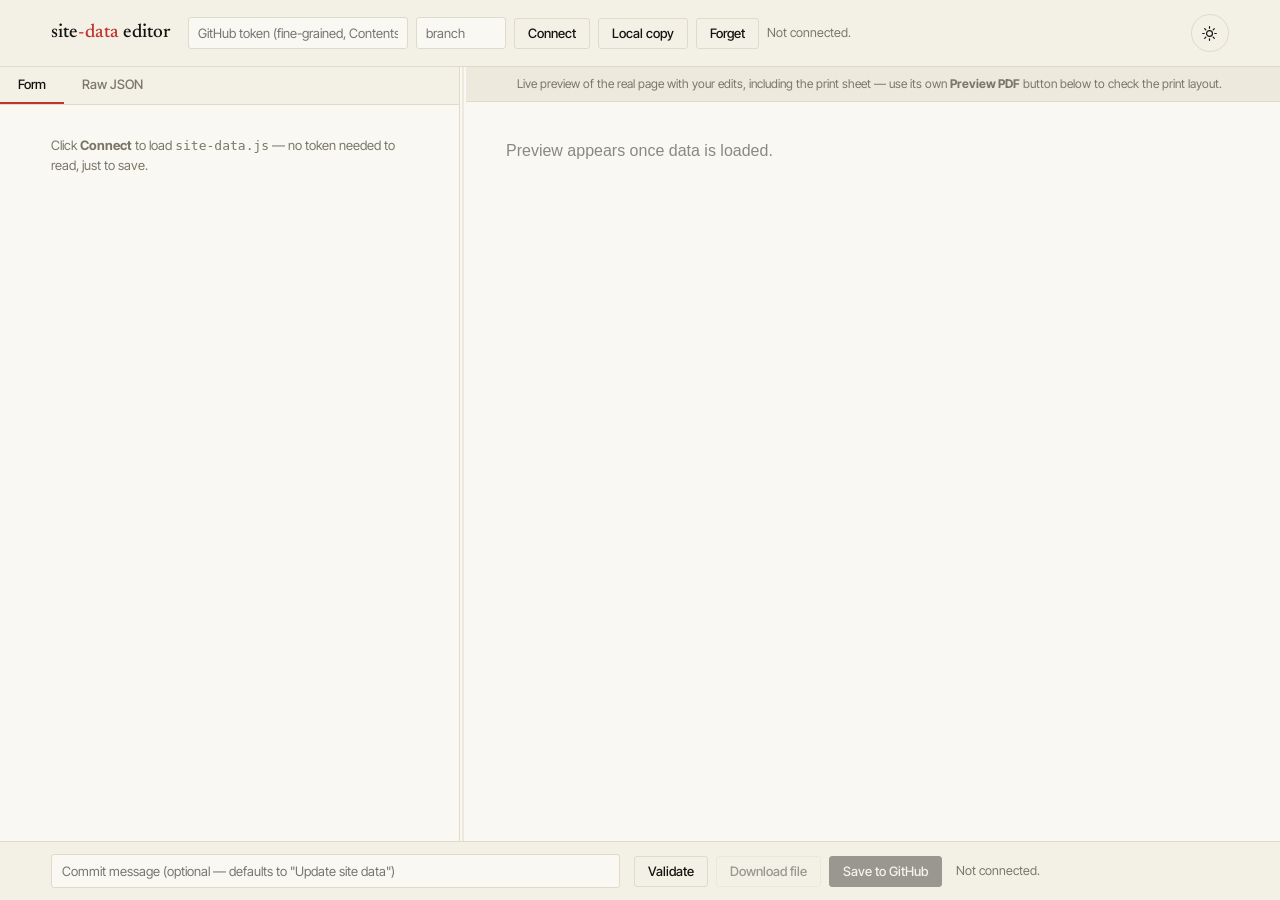
==== commit 30bcddc5: "Update admin.html" ====
--- a/admin.html
+++ b/admin.html
@@ -53,6 +53,19 @@
   html[data-theme="dark"] .tog .sun{display:none}
   html[data-theme="dark"] .tog .moon{display:block}
 
+  /* Hidden by default — desktop has room for everything, so there's
+     nothing to collapse there. Sits exactly on the border header/footer
+     already draw, rather than needing a separate line drawn for it. */
+  .hdr-chevron,.ftr-chevron{display:none; position:absolute; left:50%; width:26px; height:26px;
+    border-radius:50%; border:1px solid var(--rule); background:var(--paper); color:var(--ink);
+    align-items:center; justify-content:center; padding:0; cursor:pointer;
+    transform:translateX(-50%); transition:border-color var(--fast)}
+  .hdr-chevron{bottom:-13px}
+  .ftr-chevron{top:-13px}
+  .hdr-chevron:hover,.ftr-chevron:hover{border-color:var(--accent)}
+  .hdr-chevron svg,.ftr-chevron svg{width:15px; height:15px; transition:transform var(--mid) var(--ease)}
+  .hdr-chevron[aria-expanded="false"] svg,.ftr-chevron[aria-expanded="false"] svg{transform:rotate(180deg)}
+
   /* ---- body split -------------------------------------------------------*/
   main{flex:1; display:grid; grid-template-columns:var(--editor-w) 6px 1fr; min-height:0}
   .pane{min-height:0; display:flex; flex-direction:column; padding:0}
@@ -133,7 +146,7 @@
 
   /* ---- footer / validation ------------------------------------------------*/
   footer{border-top:1px solid var(--rule); background:var(--raise); padding:12px var(--pad);
-    display:flex; align-items:center; gap:14px; flex-wrap:wrap}
+    display:flex; align-items:center; gap:14px; flex-wrap:wrap; position:relative}
   .footer-actions{display:flex; gap:8px; flex-wrap:wrap}
   #status{font-size:12.5px; color:var(--muted); flex:1; min-width:200px}
   #commitMsg{flex:2; min-width:200px; font:400 13px "Inter Tight"; padding:8px 10px;
@@ -151,6 +164,13 @@
     .conn input.branch{flex:0 1 70px}
     #connStatus{width:100%; order:4}
 
+    .hdr-chevron,.ftr-chevron{display:flex}
+    header.collapsed .conn{display:none}
+    footer.collapsed > *:not(.ftr-chevron){display:none}
+    footer.collapsed ~ #validationList{display:none}
+
+    .preview-note{display:none}
+
     .mobile-tabs{display:flex; border-bottom:1px solid var(--rule); background:var(--raise)}
     .mobile-tabs button{flex:1; background:transparent; border:none; border-radius:0;
       color:var(--muted); padding:13px 10px; border-bottom:2px solid transparent; font-weight:500}
@@ -178,15 +198,17 @@
   <div class="conn">
     <input type="password" id="tokenInput" placeholder="GitHub token (fine-grained, Contents: read/write)" autocomplete="off">
     <input type="text" id="branchInput" class="branch" placeholder="branch">
-    <button id="loadReadonlyBtn" class="ghost">Load from GitHub (read-only)</button>
-    <button id="connectBtn" class="ghost">Connect &amp; enable saving</button>
-    <button id="loadLocalBtn" class="ghost">Load local copy (no token)</button>
-    <button id="forgetBtn" class="ghost">Forget token</button>
+    <button id="connectBtn" class="ghost" title="No token: loads read-only. With a token: loads and enables saving.">Connect</button>
+    <button id="loadLocalBtn" class="ghost" title="Load site-data.js from this server directly — no GitHub involved.">Local copy</button>
+    <button id="forgetBtn" class="ghost" title="Clear your saved token and disconnect.">Forget</button>
     <span id="connStatus">Not connected.</span>
   </div>
   <button class="tog" id="themeToggle" aria-label="Switch to dark theme">
     <svg class="sun" viewBox="0 0 24 24" fill="none" stroke="currentColor" stroke-width="1.7" stroke-linecap="round" aria-hidden="true"><circle cx="12" cy="12" r="4.2"/><path d="M12 2.4v2.2M12 19.4v2.2M21.6 12h-2.2M4.6 12H2.4M18.8 5.2l-1.6 1.6M6.8 17.2l-1.6 1.6M18.8 18.8l-1.6-1.6M6.8 6.8L5.2 5.2"/></svg>
     <svg class="moon" viewBox="0 0 24 24" fill="none" stroke="currentColor" stroke-width="1.7" stroke-linecap="round" stroke-linejoin="round" aria-hidden="true"><path d="M20.5 14.6A8.6 8.6 0 1 1 9.4 3.5a6.9 6.9 0 0 0 11.1 11.1z"/></svg>
+  </button>
+  <button class="hdr-chevron" id="hdrChevron" type="button" aria-label="Collapse header" aria-expanded="true">
+    <svg viewBox="0 0 24 24" fill="none" stroke="currentColor" stroke-width="2" stroke-linecap="round" stroke-linejoin="round"><path d="M6 15l6-6 6 6"/></svg>
   </button>
 </header>
 
@@ -202,7 +224,7 @@
       <button class="tab-btn" data-tab="raw">Raw JSON</button>
     </div>
     <div class="tab-body" id="formTab">
-      <p class="empty-note">Connect with a token to load <code>site-data.js</code>.</p>
+      <p class="empty-note">Click <strong>Connect</strong> to load <code>site-data.js</code> — no token needed to read, just to save.</p>
     </div>
     <div class="tab-body" id="rawTab" style="display:none">
       <textarea id="rawJson" spellcheck="false"></textarea>
@@ -224,6 +246,9 @@
 </main>
 
 <footer>
+  <button class="ftr-chevron" id="ftrChevron" type="button" aria-label="Collapse footer" aria-expanded="true">
+    <svg viewBox="0 0 24 24" fill="none" stroke="currentColor" stroke-width="2" stroke-linecap="round" stroke-linejoin="round"><path d="M6 9l6 6 6-6"/></svg>
+  </button>
   <input type="text" id="commitMsg" placeholder="Commit message (optional — defaults to &quot;Update site data&quot;)">
   <div class="footer-actions">
     <button id="validateBtn" class="ghost">Validate</button>
@@ -525,7 +550,7 @@
 
 async function connect(){
   const token = tokenInput.value.trim();
-  if(!token){ connStatus.textContent = "Enter a token first."; return; }
+  if(!token){ await loadFromGitHub(); return; }
   sessionStorage.setItem("gh_token", token);
   connStatus.textContent = "Connecting…";
   try{
@@ -539,7 +564,7 @@
          on screen; re-fetching now would silently discard any edits
          made since that read-only load. */
       updateSaveAvailability();
-      status.textContent = "Token accepted — you can now save to GitHub.";
+      status.textContent = "Token accepted — saving enabled.";
     }else{
       await loadFromGitHub();
     }
@@ -553,7 +578,7 @@
   sessionStorage.removeItem("gh_token");
   sessionStorage.removeItem("gh_branch");
   tokenInput.value = ""; DATA = null; currentSha = null;
-  formTab.innerHTML = '<p class="empty-note">Load <code>site-data.js</code> to begin — "Load from GitHub" works without a token (read-only); add one any time to enable saving.</p>';
+  formTab.innerHTML = '<p class="empty-note">Click <strong>Connect</strong> to load <code>site-data.js</code> — no token needed to read, just to save.</p>';
   rawJson.value = "";
   preview.srcdoc = "<body style='font-family:sans-serif;color:#888;padding:2em'>Disconnected.</body>";
   saveBtn.disabled = true; downloadBtn.disabled = true;
@@ -582,7 +607,7 @@
     downloadBtn.disabled = false;
     const readOnly = !sessionStorage.getItem("gh_token");
     status.textContent = `Loaded from GitHub — sha ${currentSha.slice(0,7)}` +
-      (readOnly ? ". Read-only — add a token above and click Connect to enable saving." : "");
+      (readOnly ? ". Read-only — add a token to enable saving." : "");
     if(readOnly) connStatus.textContent = `Read-only — ${CONFIG.owner}/${CONFIG.repo} (${getBranch()})`;
   }catch(e){
     status.textContent = "Load failed: " + e.message;
@@ -606,8 +631,8 @@
     await refreshPreview();
     runValidation();
     saveBtn.disabled = true; downloadBtn.disabled = false;
-    connStatus.textContent = "Local test mode — not connected to GitHub.";
-    status.textContent = "Loaded local copy. Save to GitHub is off; use Download to inspect the generated file.";
+    connStatus.textContent = "Local test mode.";
+    status.textContent = "Loaded local copy. Save disabled — use Download to inspect.";
   }catch(e){
     status.textContent = "Local load failed: " + e.message;
   }
@@ -640,10 +665,10 @@
       body: JSON.stringify({ message, content: encodeUtf8Base64(text), sha: currentSha, branch: getBranch() })
     });
     currentSha = res.content.sha;
-    status.textContent = `Saved — commit ${res.commit.sha.slice(0,7)}. Pages will update in about a minute.`;
+    status.textContent = `Saved — commit ${res.commit.sha.slice(0,7)}. Live in ~1 min.`;
   }catch(e){
     if(e.status === 409){
-      status.textContent = "Save conflict: the file changed on GitHub since you loaded it. Reloading — reapply your edits.";
+      status.textContent = "Save conflict — reloading, reapply your edits.";
       await loadFromGitHub();
     }else{
       status.textContent = "Save failed: " + e.message;
@@ -941,9 +966,23 @@
    WIRING
    ============================================================================ */
 $("connectBtn").addEventListener("click", connect);
-$("loadReadonlyBtn").addEventListener("click", loadFromGitHub);
 $("loadLocalBtn").addEventListener("click", loadFromLocal);
 $("forgetBtn").addEventListener("click", forget);
+
+/* Mobile-only collapse for the header and footer — see the mobile media
+   query for what actually hides; this just flips the state class and the
+   aria attribute the chevron's own rotation reads. Harmless at desktop
+   widths, where the chevron is display:none and nothing here has any
+   visible effect. */
+function wireCollapse(el, btn){
+  btn.addEventListener("click", () => {
+    const collapsed = el.classList.toggle("collapsed");
+    btn.setAttribute("aria-expanded", collapsed ? "false" : "true");
+    btn.setAttribute("aria-label", (collapsed ? "Expand " : "Collapse ") + (el.tagName === "HEADER" ? "header" : "footer"));
+  });
+}
+wireCollapse(document.querySelector("header"), $("hdrChevron"));
+wireCollapse(document.querySelector("footer"), $("ftrChevron"));
 saveBtn.addEventListener("click", saveData);
 downloadBtn.addEventListener("click", downloadFile);
 $("validateBtn").addEventListener("click", runValidation);
